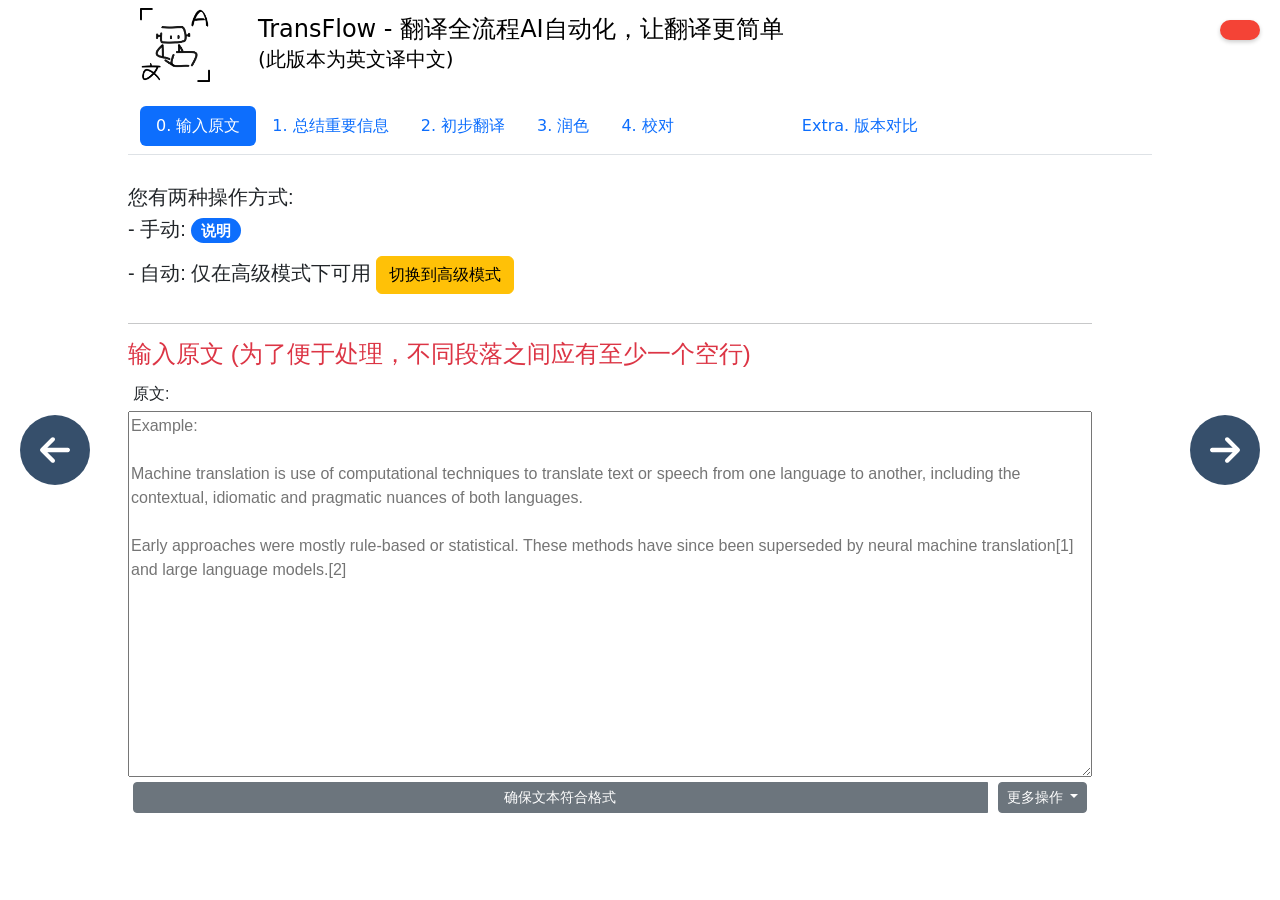
==== index.html @ f2970453 "add nav" ====
<!DOCTYPE html>
<html xmlns="http://www.w3.org/1999/xhtml" lang="en">

<head>
    <meta http-equiv="Content-Type" content="text/html; charset=utf-8" />
    <title>TransFlow - Effortless AI Translation Workflow</title>
    <link rel="icon" href="/static/icon.png">
    <meta name="viewport" content="width=device-width, initial-scale=1, minimum-scale=1, maximum-scale=1" />
    <meta name="viewport" content="width=device-width,initial-scale=1">
    <link href="https://cdn.jsdelivr.net/npm/bootstrap@5.3.3/dist/css/bootstrap.min.css" rel="stylesheet" integrity="sha384-QWTKZyjpPEjISv5WaRU9OFeRpok6YctnYmDr5pNlyT2bRjXh0JMhjY6hW+ALEwIH" crossorigin="anonymous">
    <link rel="stylesheet" href="static/custom.css">

</head>
<body>

<svg id="goto-prev" xmlns="http://www.w3.org/2000/svg" viewBox="0 0 448 512"><path fill="#FFF" d="M9.4 233.4c-12.5 12.5-12.5 32.8 0 45.3l160 160c12.5 12.5 32.8 12.5 45.3 0s12.5-32.8 0-45.3L109.2 288 416 288c17.7 0 32-14.3 32-32s-14.3-32-32-32l-306.7 0L214.6 118.6c12.5-12.5 12.5-32.8 0-45.3s-32.8-12.5-45.3 0l-160 160z"/></svg>
<svg  id="goto-next" xmlns="http://www.w3.org/2000/svg" viewBox="0 0 448 512"><path fill="#FFF" d="M438.6 278.6c12.5-12.5 12.5-32.8 0-45.3l-160-160c-12.5-12.5-32.8-12.5-45.3 0s-12.5 32.8 0 45.3L338.8 224 32 224c-17.7 0-32 14.3-32 32s14.3 32 32 32l306.7 0L233.4 393.4c-12.5 12.5-12.5 32.8 0 45.3s32.8 12.5 45.3 0l160-160z"/></svg>

<input type="file" id="load_input" textarea-id="">
<span id="notification"></span>

<div class="modal fade" id="help1_Modal" tabindex="-1" aria-labelledby="help1_ModalLabel" aria-hidden="true">
  <div class="modal-dialog">
    <div class="modal-content">
      <button type="button" class="btn-close" data-bs-dismiss="modal" aria-label="Close"></button>
      <div class="modal-body">
        <h6>This App interacts with a chatbot (e.g., ChatGPT) for Q&A. In manual mode, the App cannot directly connect to the chatbot. You will need to manually send the generated prompt to the chatbot and copy its response back into the App.</h6>
        <hr>
        <h4>Steps:</h4>
        <p>1. Enter the original text in an input field.</p>
        <p>2. Click the right arrow to start the next Stage.</p>
        <p>3. Read the instruction in red for each step and follow the instructions.</p>
        <p>4. Repeat 2&3 until the last Stage. </p>
      </div>
    </div>
  </div>
</div>

<div class="modal fade" id="help2_Modal" tabindex="-1" aria-labelledby="help2_ModalLabel" aria-hidden="true">
  <div class="modal-dialog">
    <div class="modal-content">
      <button type="button" class="btn-close" data-bs-dismiss="modal" aria-label="Close"></button>
      <div class="modal-body">
          <h4>How to copy the response:</h4>
          <hr>
          <p>- Press Ctrl(CMD)+Shift+C also works in ChatGPT. </p>
          <p>- Click on the small button at the bottom left after the response in the chat window. </p>
          <br>
          <h4>If the response was interrupted:</h4>
          <hr>
          <p>- Click on the `continue` button in ChatGPT.</p>
          <p>- Request `continue` in the chatbox.</p>
      </div>
    </div>
  </div>
</div>


<nav class="py-2 border-bottom flex-container">
    <div class="container d-flex flex-wrap justify-content-center">
      <a href="/" class="d-flex align-items-center mb-3 mb-lg-0 me-lg-auto link-body-emphasis text-decoration-none">
        <img src="/static/logo2.png" id="logo" width="70" height="74">        
        <svg class="bi me-2" width="40" height="32"></svg>
        <span class="fs-4">TransFlow - Translation AI Workflow, Let Translation Flows Effortlessly
        <h5>(English->Chinese)</h5>
      </a>
    </div>
    <br>
    <div class="container d-flex flex-wrap">
      
      <ul class="nav nav-pills">
        <li class="nav-item"><a id="slide0_pointer" class="nav-link active">0. Enter the original text</a></li>
        <li class="nav-item"><a id="slide1_pointer" class="nav-link">1. Summarize the key information</a></li>
        <li class="nav-item"><a id="slide2_pointer" class="nav-link">2. Preliminary translation</a></li>
        <li class="nav-item"><a id="slide3_pointer" class="nav-link">3. Polishing</a></li>
        <li class="nav-item"><a id="slide4_pointer" class="nav-link">4. Proofreading</a></li>
        &emsp;&emsp;&emsp;&emsp;&emsp;&emsp;
        <li class="nav-item"><a id="slide5_pointer" class="nav-link">Extra. Version comparison</a>
      </ul>
    </div>
</nav>
<!-- <br> -->

<div id="slides">
    <div class="slide active" id="slide0">
        <div class="slide-content">
            <div class="flex-container">
                <div class="grid">
                    <span>
                        <h5>You have two options for the operation: </h5>
                        <h5 data-bs-toggle="modal" data-bs-target="#help1_Modal">- Manual:&#10;&#10;<span class="badge rounded-pill text-bg-primary">Explanation</span></h5>
                        <h5>- Automatic: Available only in ADVANCED mode<button type="button" id="switch_mode" class="btn btn-warning">Switch to ADVANCED mode</button><button type="button" id="auto_stage_all" class="automation advanced_mode btn btn-success">Enter the original text and click here to automate the entire translation process</button></h5>
                        
                        <span class="advanced_mode">Prompt Length Limit:<input type="text" id="length_limit" size="8" value="32000"></span>
                    </span>
                    <hr>
                    <h4 class="text-danger">Enter the original text (for ease of processing, there should be at least one blank line between paragraphs)</h4>
                    <label for="raw_article">Raw document:</label>
                    <textarea id="raw_article" xml-label="p_?" rows="15" cols="100" placeholder="Example:&#10;&#10;Machine translation is use of computational techniques to translate text or speech from one language to another, including the contextual, idiomatic and pragmatic nuances of both languages.&#10;&#10;Early approaches were mostly rule-based or statistical. These methods have since been superseded by neural machine translation[1] and large language models.[2]"></textarea>

                    <div class="btn-group">
                      <button type="button" class="btn btn-secondary btn-sm format_article" textarea-id="raw_article">Make sure the text is formatted</button>
                      <div class="dropdown">
                          <button class="btn btn-secondary btn-sm dropdown-toggle " type="button" data-bs-toggle="dropdown" aria-expanded="false">
                            More actions
                          </button>
                          <ul class="dropdown-menu">
                            <li><button class="dropdown-item save-Button" type="button" textarea-id="raw_article" data-filename="raw.md">Save text without formatting marks</button></li>
                            <li><button class="dropdown-item load-Button" type="button" textarea-id="raw_article">Upload Text</button></li>
                            <li><button class="dropdown-item copy_to_comparison" type="button" textarea-id="raw_article" version-name="Raw">Add to comparison</button></li>
                          </ul>
                        </div>
                    </div>
                    
                </div>
            </div>
        </div>
    </div>
    <div class="slide" id="slide1">
        <h2>(Get the key information that helps the translation)
            <button type="button" id="auto_stage1" class="d-none automation advanced_mode btn btn-success btn-sm btn-sm">Automatically execute the entire Step</button>
        </h2>
        <div class="flex-container">
            <div class="grid advanced_mode">
                <h4 class="text-danger">1.1 Create a glossary
                    <button type="button" class="btn btn-danger" id="fetch_online_glossary"textarea-id="glossary">Generate a glossary from the online database</button></h4>
                <label for="">Reference Glossary:</label>
                <textarea id="glossary" rows="10" cols="50" placeholder="Example:&#10;&#10;| Term | Category | Translation |&#10;|---|---|---|&#10;| LLM | AI | 大语言模型 |"></textarea>
                
                <button id="update_online_glossary" textarea-id="glossary">
                Update the new glossary to the online database</button>
            </div>
            <div class="grid">
                <h4 class="text-danger">1.2 Please click on the red button to generate a prompt from the template and previous content
                    <button type="button" class="process_prompt_general btn btn-danger" prompt-textarea-id="editor_prompt" article-textarea-id="raw_article">Generate prompt and copy it</button></h4>
                <button type="button" id="editor_prompt_button" class="process_prompt_general automation advanced_mode btn btn-success btn-sm" prompt-textarea-id="editor_prompt" article-textarea-id="raw_article" automation='true' result-textarea-id="annotation">Auto-generate/execute the prompt and send the response to the next textarea</button>
                <label for="editor_prompt">Prompt template:</label>
                <textarea id="editor_prompt" rows="3" cols="50" style="background-color: #FFFBE6"></textarea>
            </div>

            <div class="grid">
                <h4 class="text-danger">1.3 Please start a new chatbot (e.g. ChatGPT), then paste and send the prompt</h4>
                <br>
                <h4 class="text-danger" data-bs-toggle="modal" data-bs-target="#help2_Modal">1.4 When the response of chatbot is ready, copy the response and paste it below&#10;&#10;<span class="badge rounded-pill text-bg-primary">Help</span></h4>
                <label for="annotation">Annotation: </label>
                <textarea id="annotation" xml-label="annotation" rows="10" cols="40" placeholder="Example: &#10;&#10;Task 1:&#10;...&#10;Task 2:&#10;...&#10;Task 3:&#10;...&#10;Task 4:&#10;...&#10;"></textarea>
            </div>
            <div class="grid">
                <h4 class="text-danger">1.5 Extract the annotations from the responsed text above
                    <button type="button" class="format_article btn btn-danger"  id="format_annotation" textarea-id="annotation">Extract</button></h4>
                 
                <label for="wording">Wording:</label>
                <input type="text" id="wording" size="20" value="">
                <label for="category">Category:</label>
                <input type="text" id="category" size="20" value="">
                <label for="polishing_scheme">Polishing scheme:</label>
                <textarea id="polishing_scheme" xml-label="Polishing scheme" rows="10" cols="40" placeholder=""></textarea>    
            </div>
            
        </div>
    </div>
    <div class="slide" id="slide2">
        <h2>(Preliminary translation)
            <button type="button" id="auto_stage1" class="d-none automation advanced_mode btn btn-success btn-sm btn-sm">Automatically execute the entire Step</button>
        </h2>
        <h2>
            <button type="button" id="auto_stage2" class="d-none automation advanced_mode btn btn-success btn-sm">Automatically execute the entire Step</button>
        </h2>
        <div class="flex-container">
            <div class="advanced_mode">
                <div class="grid">
                    <h4 class="text-danger">2.1 Machine translation
                        <button type="button" class="btn btn-danger" id="machine_translate">Translate by DeepL</button></h4>
                    
                    <textarea id="MT_article" xml-label="p_?" rows="10" cols="50"></textarea>

                    <div class="btn-group">
                      <button type="button" id="format_MT_article" class="btn btn-secondary btn-sm format_article" textarea-id="MT_article">Make sure the text is formatted</button>
                      <div class="dropdown">
                          <button class="btn btn-secondary btn-sm dropdown-toggle " type="button" data-bs-toggle="dropdown" aria-expanded="false">
                            More actions
                          </button>
                          <ul class="dropdown-menu">
                            <li><button class="dropdown-item save-Button" type="button" textarea-id="MT_article" data-filename="[Step1]Machine translation">Save text without formatting marks</button></li>
                            <li><button class="dropdown-item load-Button" type="button" textarea-id="MT_article">Upload Text</button></li>
                            <li><button class="dropdown-item copy_to_comparison" type="button" textarea-id="MT_article" version-name="Machine translate">Add to comparison</button></li>
                          </ul>
                        </div>
                    </div>
                    <br>
                    <br>
                </div>

                <h4 class="text-danger">Simple revision (simple polishing & proofreading)</h4>
                <div class="grid">
                    <h4 class="text-danger">2.2.1 Please click on the red button to generate a prompt from the template and previous content
                        <button type="button" class="process_prompt_general btn btn-danger" prompt-textarea-id="prerevision_prompt" article-textarea-id="MT_article">Generate prompt and copy it</button></h4>
                    <button type="button" id="prerevision_button" class="process_prompt_general automation advanced_mode btn btn-success btn-sm" prompt-textarea-id="prerevision_prompt" article-textarea-id="MT_article" automation='true' result-textarea-id="prerevision_article">Auto-generate/execute the prompt and send the response to the next textarea</button>
                    <label for="prerevision_prompt">Prompt template:</label>
                    <textarea id="prerevision_prompt" rows="3" cols="50" style="background-color: #FFFBE6"></textarea>  
                </div>
                <div class="grid">
                    <h4 class="text-danger">2.2.2 Please start a new chatbot (e.g. ChatGPT), then paste and send the prompt</h4>
                    <br>
                    <h4 class="text-danger" data-bs-toggle="modal" data-bs-target="#help2_Modal">2.2.3 When the response of chatbot is ready, copy the response and paste it below&#10;&#10;<span class="badge rounded-pill text-bg-primary">Help</span></h4>
                    <label for="prerevision_article">Simple revision:</label>
                </div>
            </div>
            <div class="basic_mode">
                <div class="grid">
                    <h4 class="text-danger">2.1 Please click on the red button to generate a prompt from the template and previous content
                        <button type="button" class="process_prompt_general btn btn-danger" prompt-textarea-id="LLM_translation_prompt" article-textarea-id="MT_article">Generate prompt and copy it</button></h4>
                    <button type="button" id="prerevision_button" class="d-none process_prompt_general automation advanced_mode btn btn-success btn-sm" prompt-textarea-id="LLM_translation_prompt" automation='true' result-textarea-id="prerevision_article">Auto-generate/execute the prompt and send the response to the next textarea</button>
                    <label for="LLM_translation_prompt">Prompt template:</label>
                    <textarea id="LLM_translation_prompt" rows="3" cols="50" style="background-color: #FFFBE6"></textarea>           
                </div>
                <div class="grid">
                    <h4 class="text-danger">2.2 Please start a new chatbot (e.g. ChatGPT), then paste and send the prompt</h4>
                    <br>
                    <h4 class="text-danger" data-bs-toggle="modal" data-bs-target="#help2_Modal">2.3 When the response of chatbot is ready, copy the response and paste it below&#10;&#10;<span class="badge rounded-pill text-bg-primary">Help</span></h4>
                    <label for="prerevision_article">Preliminary Translated:</label>
                </div>
            </div>
            <div class="grid">
                <textarea id="prerevision_article" xml-label="p_?" operations='+,+' rows="10" cols="50"></textarea>

                <div class="btn-group">
                  <button type="button" class="btn btn-secondary btn-sm format_article" textarea-id="prerevision_article">Make sure the text is formatted</button>
                  <div class="dropdown">
                      <button class="btn btn-secondary btn-sm dropdown-toggle " type="button" data-bs-toggle="dropdown" aria-expanded="false">
                        More actions
                      </button>
                      <ul class="dropdown-menu">
                        <li><button class="dropdown-item save-Button" type="button" textarea-id="prerevision_article" data-filename="[Step2]prerevision.md">Save text without formatting marks</button></li>
                        <li><button class="dropdown-item load-Button" type="button" textarea-id="prerevision_article">Upload Text</button></li>
                        <li><button class="dropdown-item copy_to_comparison" type="button" textarea-id="prerevision_article" version-name="Prerevision">Add to comparison</button></li>
                      </ul>
                    </div>
                </div>
            </div>
        </div>
    </div>
    <div class="slide" id="slide3">
        <h2>(Get different polish verisons and then integrating them)
            <button type="button" id="auto_stage3" class="d-none automation advanced_mode btn btn-success btn-sm">Automatically execute the entire Step</button>
        </h2>
        <div class="flex-container">
            <div class="grid">
                <h4 class="text-danger">3.1 Please click on the red button to generate a prompt from the template and previous content
                    <button type="button" class="process_prompt_general btn btn-danger" prompt-textarea-id="polish_prompt" article-textarea-id="prerevision_article|MT_article">Generate prompt and copy it</button></h4>
                <button type="button" id="polish_button1" class="process_prompt_general automation advanced_mode btn btn-success btn-sm" prompt-textarea-id="polish_prompt" article-textarea-id="prerevision|MT_article" automation='true' result-textarea-id="polished_article_analysis">Auto-generate/execute the prompt and send the response to the next textarea</button>
                <label for="polish_prompt">Prompt template:</label>
                <textarea id="polish_prompt" rows="3" cols="50" style="background-color: #FFFBE6"></textarea>
            </div>
            <div class="grid">
                <h4 class="text-danger">3.2 Please start a new chatbot (e.g. ChatGPT), then paste and send the prompt</h4>
                    <br>
                <h4 class="text-danger" data-bs-toggle="modal" data-bs-target="#help2_Modal">3.3 When the response of chatbot is ready, copy the response and paste it below&#10;&#10;<span class="badge rounded-pill text-bg-primary">Help</span></h4>
                <textarea id="polished_article_analysis" rows="10" cols="50"></textarea>
            </div>
            <div class="grid">
                <h4 class="text-danger">3.4 Extract the article from the responsed text above
                    <button type="button" id="polish_button2" class="selectVersion btn btn-danger" article-textarea-id="polished_article_analysis" result-textarea-id="polished_article">Extract</button></h4>         

                <label for="polished_article">Polished:</label>
                <textarea id="polished_article" xml-label="p_?" operations='+,+' rows="10" cols="50"></textarea>

                <div class="btn-group">
                  <button type="button" class="btn btn-secondary btn-sm format_article" textarea-id="polished_article">Make sure the text is formatted</button>
                  <div class="dropdown">
                      <button class="btn btn-secondary btn-sm dropdown-toggle " type="button" data-bs-toggle="dropdown" aria-expanded="false">
                        More actions
                      </button>
                      <ul class="dropdown-menu">
                        <li><button class="dropdown-item save-Button" type="button" textarea-id="polished_article" data-filename="[Step3]Polished.md">Save text without formatting marks</button></li>
                        <li><button class="dropdown-item load-Button" type="button" textarea-id="polished_article">Upload Text</button></li>
                        <li><button class="dropdown-item copy_to_comparison" type="button" textarea-id="polished_article" version-name="Polished">Add to comparison</button></li>
                      </ul>
                    </div>
                </div>
            </div>
        </div>
    </div>
    <div class="slide" id="slide4">
        <h2>(Analyze translation errors in each sentence and correct them)
            <button type="button" id="auto_stage4" class="d-none automation advanced_mode btn btn-success btn-sm">Automatically execute the entire Step</button>
        </h2>
        <div class="flex-container">
            <div class="grid">
                <h4 class="text-danger">4.1 Please click on the red button to generate a prompt from the template and previous content
                    <button type="button" class="process_prompt_general btn btn-danger" prompt-textarea-id="proof_prompt" article-textarea-id="prerevision|polished_article|MT_article">Generate prompt and copy it</button></h4>
                <button type="button" id="proof_button1" class="process_prompt_general automation advanced_mode btn btn-success btn-sm" prompt-textarea-id="proof_prompt" article-textarea-id="prerevision|polished_article|MT_article" automation='true' result-textarea-id="proofed_article_analysis">Auto-generate/execute the prompt and send the response to the next textarea</button>
                <label for="proof_prompt">Prompt template:</label>
                <textarea id="proof_prompt" rows="3" cols="50" style="background-color: #FFFBE6"></textarea>
            </div>
            <div class="grid">
                <h4 class="text-danger">4.2 Please start a new chatbot (e.g. ChatGPT), then paste and send the prompt</h4>
                    <br>
                <h4 class="text-danger" data-bs-toggle="modal" data-bs-target="#help2_Modal">4.3 When the response of chatbot is ready, copy the response and paste it below&#10;&#10;<span class="badge rounded-pill text-bg-primary">Help</span></h4>
                <textarea id="proofed_article_analysis" rows="10" cols="50"></textarea>
            </div>
            <div class="grid">
                <h4 class="text-danger">4.4 Extract the article from the responsed text above
                    <button type="button" id="proof_button2" class="construct_proofed_version btn btn-danger" article-textarea-id="proofed_article_analysis" result-textarea-id="proofed_article">Extract</button></h4>                

                <label for="proofed_article">Proofreaded:</label>
                <textarea id="proofed_article" xml-label="p_?" operations='+,-,concat' rows="10" cols="50"></textarea>

                <div class="btn-group">
                  <button type="button" class="btn btn-secondary btn-sm format_article" textarea-id="proofed_article">Make sure the text is formatted</button>
                  <div class="dropdown">
                      <button class="btn btn-secondary btn-sm dropdown-toggle " type="button" data-bs-toggle="dropdown" aria-expanded="false">
                        More actions
                      </button>
                      <ul class="dropdown-menu">
                        <li><button class="dropdown-item save-Button" type="button" textarea-id="proofed_article" data-filename="[Step4]Proofreaded.md">Save text without formatting marks</button></li>
                        <li><button class="dropdown-item load-Button" type="button" textarea-id="proofed_article">Upload Text</button></li>
                        <li><button class="dropdown-item copy_to_comparison" type="button" textarea-id="proofed_article" version-name="Proofreaded">Add to comparison</button></li>
                      </ul>
                    </div>
                </div>
            </div>
        </div>
    </div>
    <div class="slide" id="slide5">
        <div class="flex-container" id="versions">
            <div id="button_for_versions" class="grid">
                <button type="button" id="add_version" class="btn btn-warning">Add new version</button>
                <button type="button" id="copy_multiversions" class="btn btn-danger">Copy the the comparison to the clipboard</button>
            </div>
        </div>
    </div>
</div>

<script src="https://cdn.jsdelivr.net/npm/bootstrap@5.3.3/dist/js/bootstrap.bundle.min.js" integrity="sha384-YvpcrYf0tY3lHB60NNkmXc5s9fDVZLESaAA55NDzOxhy9GkcIdslK1eN7N6jIeHz" crossorigin="anonymous"></script>
<script type="text/javascript" src="static/io.js"></script>
<script type="text/javascript" src="static/text-format.js"></script>
<script type="text/javascript" src="static/shorten-prompt.js"></script>
<script type="text/javascript" src="static/slides.js"></script>
<script type="text/javascript" src="static/automation.js"></script>
<script type="text/javascript">

// 替换字典
const replacements = {
    "Translation AI Workflow, Let Translation Flows Effortlessly": "翻译全流程AI自动化，让翻译更简单",
    "(English->Chinese)": "(此版本为英文译中文)",
    "Enter the original text": "输入原文",
    "for ease of processing, there should be at least one blank line between paragraphs": "为了便于处理，不同段落之间应有至少一个空行",
    "Get the key information that helps the translation": "获取有助于翻译的重要信息",

    "Preliminary translation": "初步翻译",
    "Simple revision (simple polishing & proofreading)": "初步修改（简单的校对&润色）",
    "Get different polish verisons and then integrating them": "获得不同的润色，然后整合",
    "Analyze translation errors in each sentence and correct them": "分析每句话的翻译错误并修改",

    "This App interacts with a chatbot (e.g., ChatGPT) for Q&A. In manual mode, the App cannot directly connect to the chatbot. You will need to manually send the generated prompt to the chatbot and copy its response back into the App.": "本应用需与聊天助手（如 ChatGPT）进行问答。在手动模式下，应用无法直接连接聊天助手，你需要手动将应用生成的 Prompt 发送给聊天助手，并将其回复传回应用。",
    "Enter the original text and click here to automate the entire translation process": "输入原文后点此自动完成所有流程",
    "Enter the original text in an input field": "在输入框中输入原始文本",
    "Click the right arrow to start the next Stage": "点击右侧箭头进入下一阶段",
    "Read the instruction in red for each step and follow the instructions": "阅读每个步骤的红色文字，按照文字指示操作",
    "Go to the next step": "进入下一步骤",
    "Repeat 2&3 until the last Stage": "重复 2 & 3 直到最后一个阶段",

    "Prompt Length Limit": "Prompt长度限制",
    "You have two options for the operation": "您有两种操作方式",
    "- Manual": "- 手动",
    "- Automatic": "- 自动",

    "Prompt template": "Prompt模板",
    "Summarize the key information": "总结重要信息",
    "Please click on the red button to generate a prompt from the template and previous content": "请点击红色按钮，根据模板和之前的内容生成Prompt",
    "Please start a new chatbot (e.g. ChatGPT), then paste and send the prompt": "请重新打开一个聊天助手页面（比如ChatGPT），然后粘贴并发送刚刚的Prompt",
    "Generate prompt and copy it": "生成并复制Prompt",
    "Auto-generate/execute the prompt and send the response to the next textarea": "自动生成 / 执行prompt并把回复填入后面的文本框",

    "Extract the article from the responsed text above": "从回复的文本中提取文章",
    "Extract the annotations from the responsed text above": "从回复的文本中提取注释",
    "When the response of chatbot is ready, copy the response and paste it below": "聊天助手完成回复后，请复制回复并粘贴在下面",

    "How to copy the response": "怎样复制回复",
    "Click on the small button at the bottom left after the response in the chat window": "点击回复的左下的方形小按钮可复制输出",
    "Press Ctrl(CMD)+Shift+C also works in ChatGPT": "ChatGPT中可按Ctrl(CMD)+Shift+C",
    "If the response was interrupted": "如果回复中断",
    "Click on the `continue` button in ChatGPT": "在ChatGPT中可点“continue”按钮",
    "Request `continue` in the chatbox": "聊天窗口中输入“continue”",

    "Create a glossary": "创建词汇表",
    "Reference Glossary:": "参考词汇表:",
    "Generate a glossary from the online database": "检索在线数据库，自动生成词汇表",
    "Update the new glossary to the online database": "用当前词汇表更新在线数据库",
    "Translate by DeepL": "使用DeepL翻译",

    "Extract": "提取",
    "Available only in ADVANCED mode": "仅在高级模式下可用",
    "Switch to BASIC mode": "切换到简单模式",
    "Switch to ADVANCED mode": "切换到高级模式",

    "Save text without formatting marks": "保存文本(无格式标记)",
    "Version comparison": "版本对比",
    "Add new version": "添加新版本",
    "Copy the the comparison to the clipboard": "复制不同版本的对比到剪贴板",
    "Add to comparison": "添加到版本对比",
    "Version:": "版本名:",
    "Upload Text": "上传文本",
    "Make sure the text is formatted": "确保文本符合格式",
    "More actions": "更多操作",
    "Help": "帮助",
    "Explanation": "说明",

    "Raw document": "原文",
    "Simple revision": "初步修改稿",
    "Preliminary Translated": "初稿",
    "Machine translation": "机器翻译",
    "Polished": "润色稿",
    "Proofreaded": "校对稿",
    "Polishing": "润色",
    "Proofreading": "校对",
    
    "Required": "必要信息",
    "Annotation": "注释",
    "Category": "文章分类",
    "Wording": "写作风格",
    "Polishing scheme": "润色方案",
    "Glossary": "词汇表",
    "": "",
    "": "",
    "": "",
};

var f_labels = {'VERSION':'版本',
    'SOURCE':'原文',
    'TRANSLATION':'翻译',
    'ANALYSIS':'分析',
    'SELECTION':'选择',
    'REVISION':'修正',
    'TERMS':'建议词汇表',
    'source_language':'English',
    'source_language2':'英文',
    'source_lang':'EN',
    'target_language':'Chinese',
    'target_language2':'中文',
    'target_lang':'ZH'
}

var general_note = `## 当你输出上述结构时，请注意保证：
- 段落完整：
    - 请确保输出\`<p_1>\`->\`@{last_paragraph}@\`的所有段落；
    - 禁止擅自合并或遗漏任何段落（包括注释、引用）;
    - 禁止在输出的开头和结尾擅自增加无关的内容；
- 语义完整：
    - 禁止改变文章原意；
    - 禁止擅自将较长内容总结，或擅自将较短内容扩展；
    - 如果文中出现${f_labels["source_language2"]}（包括名称、术语、参考文献、参考文献在正文中的引用、等等），说明这些是不需要翻译的部分，请完整保留其原文；
    - 请遵照\`<glossary>\`（即翻译词汇表）和\`<do_not_translate>\`（即不可译内容）的翻译参考；
- 格式完整：
    - 禁止删除原文中的标题、列表、链接、粗体、斜体、表格等所有Markdown格式标记，不要进行任何破坏格式的操作；
    - 如果文中出现引用、注释或脚注，请完整保留它们的原文内容和标签格式；
    - 文中有些内容出现在括号之间，它们也很重要，禁止擅自删除括号之间的内容。

这一任务对我非常关键，完整完成任务后你将得到10000美元的酬劳。请深呼吸，然后充分展现你的写作技能，认真完成任务并输出。`


var step1_task234 = `<*Task2*>

<*参考材料*>

**词汇表参考**：
---
@{glossary}@

</*参考材料*>

<*角色*>
你是一个专业翻译员：
- 母语为${f_labels["target_language2"]}，语言表达能力极高，有近50年的${f_labels["target_language2"]}写作经验；
</*角色*>

<任务描述>
## 目标

在你看到的这篇${f_labels["source_language2"]}文章中有一些需要特别注意的词汇（诸如术语/命名/习惯表达）不能被直接翻译，而是有在这个领域中特定的翻译方式。我已经提供了一个初步的**词汇表参考**表格，你需要阅读文章并补全这个词汇表。


注意：
- 如果**词汇表参考**中提供了一个${f_labels["source_language2"]}单词在不同领域内多种翻译，在新的词汇表中只保留和文章最匹配的那个领域所在的行，删除其它的行；
- 如果**词汇表参考**中没有提供这个${f_labels["source_language2"]}单词的对应翻译，就在新的词汇表中根据给定领域和文章的内容给出合适的翻译；
- 不要在新的词汇表中擅自改变**词汇表参考**中已经提供的翻译，即使提供的翻译也是${f_labels["source_language2"]}；
- 对于你补充的词汇翻译方式，应从\`<category>\`里给出的文章领域中挑选一个较细的领域，标记在\`Category\`栏中；
- 有些${f_labels["source_language2"]}词汇在该文章的语境是不需要翻译的，请你准确找出这些词汇并在\`Translation\`栏中直接复制这些${f_labels["source_language2"]}词汇；
- 除此之外，还有些${f_labels["source_language2"]}词汇在该文章的语境中需要翻译，但在翻译后的文本中应当用括号加上其${f_labels["source_language2"]}原文。请你准确找出这些词汇并加入词汇表。
</任务描述>

<*输出格式*>
## 你的输出应当符合下面的格式：
把新的词汇表输出为名为\`${f_labels["TERMS"]}\`、格式为\`|Term|Category|Translation|\`的表格。
</*输出格式*>

</*Task2*>


<*Task3*>

<任务描述>
## 目标
请将你上面输出的\`<information>\`翻译到同一个XML标签中。要求：
- 在翻译过程中，请保留所有XML格式的标记。
- \`<information>\`标签改名为\`<annotation>\`
- \`<wording>\`标签的内容按下面的参考翻译：正式语境/非正式语境; 语气中立/语气积极/语气消极; 描述具体明确/描述抽象; 内容专业/内容通俗; 表达方式直接/表达方式委婉。
- 增加一个\`<glossary>\`标签。请把上面你生成的\`${f_labels["TERMS"]}\`表格，在\`<glossary>\`里输出，格式为\`词汇1的${f_labels["source_language2"]}:词汇1的翻译; 词汇2的${f_labels["source_language2"]}:词汇2的翻译;...\`（用\`;\`区分项目，\`:\`分隔${f_labels["source_language2"]}和翻译）。
- 增加一个\`<do_not_translate>\`标签。请你分析文章并总结出其中不需要翻译的部分（例如直接引用的${f_labels["source_language2"]}内容或者论文的参考文献）。
- 请将\`<abstract>\`标签置于\`<annotation>\`标签内的末尾位置，注意\`<abstract>\`中的术语按照\`<glossary>\`翻译。
</任务描述>

<*输出格式*>
## 你的输出应当符合下面的格式：
\`\`\`
<annotation>
    <wording>...</wording>
    ...
</annotation>
...
\`\`\`
</*输出格式*>

</*Task3*>

<*Task4*>
<任务描述>
你将来会看到这篇文章的${f_labels["target_language2"]}翻译稿，但是因为翻译质量不高，你将被要求润色这个${f_labels["target_language2"]}翻译稿。
请你根据已经得到的该文章的文体（见\`<wording>\`）和领域（见\`<category>\`），预先制定出对${f_labels["target_language2"]}翻译稿的润色方案，其步骤如下：
1. 确定文章的核心目标与受众；
2. 明确合适的润色风格；
3. 详细设计能润色出这种风格的策略和方法。
</任务描述>

<*输出格式*>
## 你的输出应当符合下面的格式：
\`\`\`
<polishing_scheme>
    [目标与受众]: xxxxx
    [润色风格]: xxxxx
    [润色策略]: xxxxx
</polishing_scheme>
...
\`\`\`
</*输出格式*>

</*Task4*>`
document.getElementById('editor_prompt').value = `<*Task1*>

<*Material*>

The following is an article. The body of the article is located between the above XML tags \`<article>\` and \`</article>\`, and each paragraph is denoted by the XML tag \`<p_[i]>\`, where ‘i’ stands for the paragraph id.

---
@{texts: [raw_article],
languages: ['${f_labels["source_language"]}'],
names: [''],
sentence_segment: false,}@

</*Material*>

<*Role*>
## You are a professional editor who:
- Familiar with Markdown and XML formats.
<*Role*>

<*Description*>
## Goal:
Examine the article and produce the following information in XML format with the main tag \`<information>\`:

1. *Wording*: Assign the wording categories of the article according to the following framework: Context(Formal/Informal);Tone(Neutral/Positive/Negative);Specificity(Concrete/Abstract);Technical(Technical/Non-technical);Expression(Direct/Indirect). Separate each tag with the symbol ";" inside the XML tag \`<wording>\`.
2. *Category*: Assign a hierarchical category to which the article pertains. The basic level should belong to one of Science and Technology, Social Sciences, Literature and Arts, News and Media, and Lifestyle. Denote each successive level of the hierarchical category with the symbol ">" inside the XML tag \`<category>\`.
3. *Content Tags*: Pinpoint and list up to five relevant content tags that best represent the article's themes. Separate each tag with the symbol ";" inside the XML tag \`<tags>\`.
4. *Abstract*: Draft a super succinct summary (XML tag: \`<abstract>\`).

You should complete Task and generate your response. 
</*Description*>

<*Response format*>
## Your response should be in the XML structure as follows:
\`\`\`
<information>
    ...
</information>
...
\`\`\`
</*Response format*>

<*Task1*>

${step1_task234}

<*pipline_of_tasks*>
1. Output "Task1:";
2. Then execute <*Task1*> in ${f_labels["source_language"]};
3. Output"Task2:\n##\`${f_labels["TERMS"]}\`\n";
4. Then execute <*Task2*> in ${f_labels["target_language"]};
5. Output"Task3:";
6. Then execute <*Task3*> in ${f_labels["target_language"]};
7. Output"Task4:";
8. Then execute <*Task4*> in ${f_labels["target_language"]};

Please take a deep breath and then execute <*Task1*>, <*Task2*>, <*Task3*>, and <*Task4*> in order. Don't add extraneous content at the beginning and end of the output. Do not stop after completing <*Task1*>. I’m going to tip you $1000 for a perfect response!

</*pipline_of_tasks*>

*Your response:*
---
Task1:
...
(Please follow the <*pipline_of_tasks*> and continue)
completion_mark:</annotation>
new_chat:true
close_chat:true
consolidate_mark:false
`;


document.getElementById('prerevision_prompt').value = `<*参考材料*>

下面你将看到的内容是一篇结构化的文章。该结构有3个主要层次： 
  a. 用\`<article>\`XML标签包括整篇文章的内容；
  b. 用\`<p_[i]>\`XML标签表示文章中每个段落，其中'i'代表段落编号；
  c. 用\`[${f_labels["SOURCE"]}]:\`和\`[${f_labels["TRANSLATION"]}]:\`分别指示句子的${f_labels["source_language2"]}原句和${f_labels["target_language2"]}机翻版本。

---
@{texts: [raw_article, MT_article],
languages: ['${f_labels["source_language"]}', '${f_labels["target_language"]}'],
names: ['${f_labels["SOURCE"]}', '${f_labels["TRANSLATION"]}'],
sentence_segment: false,}@
------
------

下面你将看到的内容是对该文章的注释，包含两个主要层次： 
  a. 用\`<annotation>\`囊括所有的内容；
  b. 分别用\`<wording>\`、\`<category>\`、\`<tags>\`、\`<abstract>\`、\`<glossary>\`、\`<do_not_translate>\`标注特定的内容。
---
@{annotation}@

</*参考材料*>

<*角色*>
你是一个资深翻译员：
- 母语为${f_labels["target_language2"]}${f_labels["source_language2"]}双语，有近50年的翻译经验，擅长发现翻译中各种错误，哪怕是十分细微的错误；
- ${f_labels["target_language2"]}语言表达能力极高，擅长使用非常地道的文字去修改和润色翻译腔很重的文章；
- 习惯的写作风格是 @{wording}@；
- 擅长清晰地表达思想，为了把句子表达清楚，喜欢用对于${f_labels["target_language2"]}来说规范的语法、严密的逻辑和精准无歧义的用词；
- 擅长@{category}@领域的${f_labels["target_language2"]}和${f_labels["source_language2"]}写作；
- 熟悉Markdown和XML格式。
</*角色*>

<*任务介绍*>
## 目标
上文的${f_labels["target_language2"]}翻译是机器翻译，所以存在许多错误。
- *任务目标1*： 有的错误源于${f_labels["target_language2"]}翻译相比${f_labels["source_language2"]}原文的任何遗漏、冗余、或语义扭曲等错误，所以你的第一个目标是确保译文的高度准确性和质量。你要对比两者的差异，识别出${f_labels["target_language2"]}翻译中的错误，并改进翻译稿。你可以从以下几个方面入手：
    - **准确清晰**：确保译文准确传达原文的信息，没有遗漏原文的信息或增加不必要的信息。密切关注曲解、模棱两可的措辞或前后矛盾之处。
    - **语法和句法结构**：检查${f_labels["target_language2"]}译文是否符合语法规范，句子结构是否通顺。
    - **术语正确**：确认专业术语（如果有的话）或其它用词是否合适，
    - **逻辑连贯**：确保翻译后的逻辑正确且清晰，前后连贯。
    - **风格一致**：保持译文@{wording}@的风格，确保语言表达直接且符合@{category}@领域的表达习惯。
    如果你发现了某个错误但认为这是作者为了某种特殊表达故意设计的，就忽略这个错误。

- *任务目标2*：有的错误源于${f_labels["target_language2"]}和${f_labels["source_language2"]}在用法上的差异，所以你的第二个目标是润色${f_labels["target_language2"]}翻译。润色后的翻译稿应当更加符合${f_labels["target_language2"]}语言习惯、更加符合原文要表达的意思、也要保留原文的Markdown格式。
你的润色方案如下：
@{polishing_scheme}@

总的来说，你的任务是从\`<p_1>\`开始，根据每对原文和翻译的语义一致性，识别出该翻译相比原文的任何遗漏、冗余、语义扭曲、或其它的错误，修正发现的问题（*任务目标1*），并使其符合${f_labels["target_language2"]}语言习惯以及符合原文的意思（*任务目标2*）；

</*任务介绍*>

<*输出格式*>
## 你的输出应当符合下面的格式：
    a. 从\`<p_1>\`开始，对于输入的\`<article>\`中的每个段落（\`<p_[i]>\`），输出带编号的段落开始标记\`<p_[i]>\`。
    b. 在段落开始标记后，直接输出该段落符合任务要求的修正文本。

${general_note}

## 输出的例子如下：
\`\`\`
<p_1>
    ## Lorem ipsum
</p_1>
<p_2>
    Lorem ipsum **dolor** sit amet, consectetur adipiscing elit. Ut enim ad minim veniam, quis nostrud exercitation ullamco.
</p_2>
...
\`\`\`
</*输出格式*>

*以下是输出内容*
---
\`<p_1>\`
(请继续...)

completion_mark:@{last_paragraph}@
new_chat:true
close_chat:true
consolidate_mark:false
`;

document.getElementById('LLM_translation_prompt').value = `<*参考材料*>

下面你将看到的内容是一篇结构化的文章。该结构有3个主要层次： 
  a. 用\`<article>\`XML标签包括整篇文章的内容；
  b. 用\`<p_[i]>\`XML标签表示文章中每个段落，其中'i'代表段落编号；

---
@{texts: [raw_article, MT_article],
languages: ['${f_labels["source_language"]}'],
names: ['${f_labels["SOURCE"]}'],
sentence_segment: false,}@
------
------

下面你将看到的内容是对该文章的注释，包含两个主要层次： 
  a. 用\`<annotation>\`囊括所有的内容；
  b. 分别用\`<wording>\`、\`<category>\`、\`<tags>\`、\`<abstract>\`、\`<glossary>\`、\`<do_not_translate>\`标注特定的内容。
---
@{annotation}@

</*参考材料*>

<*角色*>
你是一个资深翻译员：
- 母语为${f_labels["target_language2"]}${f_labels["source_language2"]}双语，有近50年的翻译经验，擅长发现翻译中各种错误，哪怕是十分细微的错误；
- ${f_labels["target_language2"]}语言表达能力极高，擅长使用非常地道的文字翻译文章；
- 习惯的写作风格是 @{wording}@；
- 擅长清晰地表达思想，为了把句子表达清楚，喜欢用对于${f_labels["target_language2"]}来说规范的语法、严密的逻辑和精准无歧义的用词；
- 擅长@{category}@领域的${f_labels["target_language2"]}和${f_labels["source_language2"]}写作；
- 熟悉Markdown和XML格式。
</*角色*>

<*任务介绍*>
## 目标
你需要把提供的${f_labels["source_language2"]}文档从\`<p_1>\`开始翻译为${f_labels["target_language2"]}。

- 你要确保译文的高度准确性和质量，要避免${f_labels["target_language2"]}译文相比${f_labels["source_language2"]}原文的任何遗漏、冗余、或语义扭曲等错误。你可以从以下几个方面入手：
    - **准确清晰**：确保译文准确传达原文的信息，没有遗漏原文的信息或增加不必要的信息。密切关注曲解、模棱两可的措辞或前后矛盾之处。
    - **语法和句法结构**：检查${f_labels["target_language2"]}译文是否符合语法规范，句子结构是否通顺。
    - **术语正确**：确认专业术语（如果有的话）或其它用词是否合适，
    - **逻辑连贯**：确保翻译后的逻辑正确且清晰，前后连贯。
    - **风格一致**：保持译文@{wording}@的风格，确保语言表达直接且符合@{category}@领域的表达习惯。
    如果你发现了某个错误但认为这是作者为了某种特殊表达故意设计的，就忽略这个错误。

- 你要确保译文的语言符合${f_labels["target_language2"]}语言习惯，避免${f_labels["target_language2"]}和${f_labels["source_language2"]}在用法上的差异。你应当参考下面的语言润色方案：
@{polishing_scheme}@

总的来说，你的任务是在翻译过程中该翻译相比原文的任何遗漏、冗余、语义扭曲、或其它的错误，并使翻译符合${f_labels["target_language2"]}语言习惯；

</*任务介绍*>

<*输出格式*>
## 你的输出应当符合下面的格式：
    a. 从\`<p_1>\`开始，对于输入的\`<article>\`中的每个段落（\`<p_[i]>\`），输出带编号的段落开始标记\`<p_[i]>\`。
    b. 在段落开始标记后，直接输出该段落符合任务要求的${f_labels["target_language2"]}译文。

${general_note}

## 输出的例子如下：
\`\`\`
<p_1>
    ## Lorem ipsum
</p_1>
<p_2>
    Lorem ipsum **dolor** sit amet, consectetur adipiscing elit. Ut enim ad minim veniam, quis nostrud exercitation ullamco.
</p_2>
...
\`\`\`
</*输出格式*>

*以下是输出内容*
---
\`<p_1>\`
(请继续...)

completion_mark:@{last_paragraph}@
new_chat:true
close_chat:true
consolidate_mark:false
`;

document.getElementById('polish_prompt').value = `<*参考材料*>

下面你将看到的内容是一篇结构化的文章。该结构有3个主要层次： 
  a. 用\`<article>\`包括整篇文章的内容；
  b. 用\`<p_[i]>\`囊括各个段落，其中'i'代表段落编号；
  c. 用\`<s_[i]>\`和\`</s_[i]>\`囊括当前段落内的各个句子，其中'i'代表句子编号；

---
@{texts: [prerevision_article],
languages: ['${f_labels["target_language"]}'],
names: [''],
sentence_segment: true,}@

------
------
------

下面你将看到的内容是对该文章的注释，包含两个主要层次： 
  a. 用\`<annotation>\`囊括所有的内容；
  b. 分别用\`<wording>\`、\`<category>\`、\`<tags>\`、\`<abstract>\`、\`<glossary>\`、\`<do_not_translate>\`标注特定的内容。
---

</*参考材料*>

<*角色*>
你是一名作家：
- 母语为${f_labels["target_language2"]}，语言表达能力极高，有近50年的现代${f_labels["target_language2"]}写作经验；
- 擅长使用非常地道的句子和用词去修改和润色翻译腔很重的文章；
- 习惯的写作风格是 @{wording}@；
- 擅长@{category}@领域的${f_labels["target_language2"]}和${f_labels["source_language2"]}写作；
- 熟悉Markdown和XML格式。
</*角色*>

<*任务介绍*>
## 目标
你的主要目标是对提供的这篇Markdown格式的${f_labels["target_language2"]}译稿从\`<p_1>\`开始进行润色。
现有一个初步的润色方案如下：
@{polishing_scheme}@

第1步，请你阅读提供的译稿，根据其语言问题对原有润色方案做出改进，提供一个新的润色方案。
第2步，请你遵照新的润色方案的要求，在保留文章原意和Markdown格式的前提下把译稿原文润色出2个不同的版本。
第3步，你要在译稿原文和这2个重写版本中挑选出最合适的版本。
</*任务介绍*>

<*输出格式*>
## 你的输出应当符合下面的格式：
1. 输出\`<new_polishing_scheme>\`
    1.1 在\`[当前译稿分析]\`中输出分析；
    1.2. 确定新的润色方案。
2. 从\`<p_1>\`开始，对于输入的\`<article>\`中的每个段落（\`<p_[i]>\`），输出带编号的段落开始标记\`<p_[i]>\`。
3. 对于该段落的每个句子，依次执行下面操作：
    3.1. 复制句子开始标记\`<s_[j]>\`;
    3.2. 输出标记\`[${f_labels["VERSION"]}1]:\`，复制原始版本的句子；
    3.3. 输出标记\`[${f_labels["VERSION"]}2]:\`，把原始版本的内容重写为版本1；
    3.4. 输出标记\`[${f_labels["VERSION"]}3]:\`，把原始版本的内容重写为版本2；
    3.5. 输出\`${f_labels["ANALYSIS"]}：\`，然后对比不同版本，最后挑选出哪个版本没有丢失信息且文字地道；
    3.6. 输出\`${f_labels["SELECTION"]}：\`，并在其后根据上一步（3.2）的分析结果输出最佳版本的序号（大于等于1）；
    3.7. 如果段落没有结束，跳到下一个句子。
4. 复制段落结束标记\`</段落_[i]>\`。

${general_note}

## 输出的例子如下：
\`\`\`
<new_polishing_scheme>
    [当前译稿分析]: xxxxx
    [目标与受众]: xxxxx
    [润色风格]: xxxxx
    [润色策略]: xxxxx
</new_polishing_scheme>
<p_1>
    <s_1>
        [${f_labels["VERSION"]}1]: ## Lorem
        [${f_labels["VERSION"]}2]: ## Lorem
        [${f_labels["VERSION"]}3]: ## Lorem ipsum
        [${f_labels["ANALYSIS"]}]: 版本1...
        [${f_labels["SELECTION"]}]: 1
    </s_1>
    <s_2>
        [${f_labels["VERSION"]}1]: Lorem ipsum **dolor** sit amet, consectetur elit
        [${f_labels["VERSION"]}2]: Lorem ipsum **dolor**, consectetur elit
        [${f_labels["VERSION"]}3]: Lorem ipsum **dolor** sit amet, consectetur adipiscing elit
        [${f_labels["ANALYSIS"]}]: 版本3...
        [${f_labels["SELECTION"]}]: 3
    </s_2>
    ...
</p_1>
<p_2>
...
\`\`\`
</*输出格式*>

*以下是输出内容*
---
<new_polishing_scheme>
(请继续...)

completion_mark:@{last_paragraph}@
new_chat:true
close_chat:true
consolidate_mark:false
`;

document.getElementById('proof_prompt').value = `<*参考材料*>

下面你将看到的内容是一篇结构化的文章。该结构有4个主要层次： 
  a. 用\`<article>\`XML标签包括整篇文章的内容；
  b. 用\`<p_[i]>\`XML标签表示文章中每个段落，其中'i'代表段落编号；
  c. 用\`[s_[j]]:\`表示段落中的每个句子；
  d. 用\`[${f_labels["SOURCE"]}]:\`和\`[${f_labels["TRANSLATION"]}]:\`分别指示句子的${f_labels["source_language2"]}原句和${f_labels["target_language2"]}机翻版本。

---
@{texts: [raw_article, polished_article],
languages: ['${f_labels["source_language"]}', '${f_labels["target_language"]}'],
names: ['${f_labels["SOURCE"]}', '${f_labels["TRANSLATION"]}'],
sentence_segment: true,}@

------
------
------

下面你将看到的内容是对该文章的注释，包含两个主要层次： 
  a. 用\`<annotation>\`囊括所有的内容；
  b. 分别用\`<wording>\`、\`<category>\`、\`<tags>\`、\`<abstract>\`、\`<glossary>\`、\`<do_not_translate>\`标注特定的内容。
---
@{annotation}@

</*参考材料*>

<*角色*>
你是一名校对员：
- 母语为${f_labels["target_language2"]}${f_labels["source_language2"]}双语，有近50年的翻译校对经验；
- 擅长发现翻译中各种错误，哪怕是十分细微的错误；
- 擅长模仿翻译稿的整体语言风格修正其中的错误；
- 习惯的写作风格是 @{wording}@；
- 擅长@{category}@领域的${f_labels["target_language2"]}和${f_labels["source_language2"]}写作；
- 熟悉Markdown和XML格式。
</*角色*>

<*任务介绍*>
## 目标
你的主要目标是确保译文的高度准确性和质量。在本任务中，你将得到一篇${f_labels["source_language2"]}原文和一篇有许多错误的${f_labels["target_language2"]}翻译稿。你要从\`<p_1>\`开始对比两者的差异，识别出${f_labels["target_language2"]}翻译中的错误，并改进翻译稿。
</*任务介绍*>

<*输出格式*>
## 你的输出应当符合下面的格式：
1. 从\`<p_1>\`开始，对于输入的\`<article>\`中的每个段落（\`<p_[i]>\`），输出带编号的段落开始标记\`<p_[i]>\`。
2. 对于该段落的每个句子\`[s_[j]]\`，依次执行下面操作：
    a. 进行\`[${f_labels["ANALYSIS"]}]\`步骤：你需要仔细比较${f_labels["source_language2"]}原文与${f_labels["target_language2"]}译文，找出可能存在的错误。你可以从以下几个方面入手：
    - **准确清晰**：确保译文准确传达原文的信息，没有遗漏原文的信息或增加不必要的信息。密切关注曲解、模棱两可的措辞或前后矛盾之处。
    - **语法和句法结构**：检查${f_labels["target_language2"]}译文是否符合语法规范，句子结构是否通顺。
    - **术语正确**：确认专业术语（如果有的话）或其它用词是否合适，
    - **逻辑连贯**：确保翻译后的逻辑正确且清晰，前后连贯。
    - **风格一致**：保持译文@{wording}@的风格，确保语言表达直接且符合@{category}@领域的表达习惯。
    如果你发现了某个错误但认为这是作者为了某种特殊表达故意设计的，就忽略这个错误。
    你不必强行找出翻译的不足，若翻译准确无误，你可以输出“译文准确，无需修改。”。
    b. 进行\`[${f_labels["REVISION"]}]\`步骤：基于上面的分析结果，判断是否需要修改。若翻译基本准确，保持\`[${f_labels["REVISION"]}]\`标签内容为原本的${f_labels["target_language2"]}译文；若发现明显问题，则对应地修改译文，输出修正后的${f_labels["target_language2"]}翻译，同时确保翻译流畅、易懂。

${general_note}

## 输出的例子如下：
\`\`\`
<p_1>
    [s_1]: 
        [${f_labels["ANALYSIS"]}]: xxxxxx
        [${f_labels["REVISION"]}]: xxxxxx

    [s_2]: 
        [${f_labels["ANALYSIS"]}]: 译文准确，无需修改。
        [${f_labels["REVISION"]}]: xxxxxx
    ...
</p_1>

<p_2>
...
\`\`\`
</*输出格式*>

*以下是输出内容*
---
\`<p_1>\`
(请继续...)

completion_mark:@{last_paragraph}@
new_chat:true
close_chat:true
consolidate_mark:false
`;  

    function zip(arrays) {
        return arrays[0].map(function(_,i){
            return arrays.map(function(array){return array[i]})
        });
    }

    function replace(prompt_template, to_be_replaced) {
        let new_prompt = prompt_template;

        to_be_replaced.forEach((item, idx) => {
            [placehold, content, ele] = item;

            if (new_prompt.includes(placehold)) {
                if (content.trim() == "") {
                    alert(`失败！"${ele}"的文本框缺少内容！`);
                    throw new Error(`失败！"${ele}"的文本框缺少内容！`);
                }
                new_prompt = new_prompt.replaceAll(placehold, content);
            }
        });

        return new_prompt
    }

    document.getElementById('machine_translate').addEventListener('click', async function(event) {
            // 创建并挂载一个临时的 Promise 用于阻塞
            event.promise = new Promise(async (resolve) => {
                document.getElementById('format_annotation').click();
                await sleep(500);

                let annotation = document.getElementById('annotation').value;
                let raw_article = document.getElementById('raw_article').value;
                raw_article = raw_article.replace(new RegExp(`\n*</?.*?_\\d+>`, 'g'), '\n');
                raw_article = raw_article.replace(new RegExp(`</?article>`, 'ug'), '');
                // 去除头尾的空行
                raw_article = raw_article.trim();
                // 使用正则表达式将上一行尾的空白字符和下一行的换行符替换为一个换行符
                raw_article = raw_article.replace(/[ \t]*\n/g, "\n");
                // 使用正则表达式将超过两个连续的换行符替换为两个连续换行符
                raw_article = raw_article.replace(/\n{2,}/g, "\n\n");

                let data = await post('/translate', 
                            {
                              text: raw_article,
                              target_lang: f_labels["target_lang"],
                              source_lang: f_labels["source_lang"],
                              annotation: annotation,
                            });

                console.log(data);
                document.getElementById('MT_article').value = data;

                resolve();  // 成功完成时，调用 resolve 以结束 Promise
            });

        });

    document.querySelectorAll('.process_prompt_general').forEach(button => {
        button.addEventListener('click', async function(event) {
            // 创建并挂载一个临时的 Promise 用于阻塞
            event.promise = new Promise(async (resolve) => {
                // 使用按钮上的 textarea-id 属性获取对应的 textarea ID
                var promptTextareaId = this.getAttribute('prompt-textarea-id');
                var articleTextareaId = this.getAttribute('article-textarea-id');

                let glossary = document.getElementById('glossary').value;
                if (glossary.trim() == "") {
                    glossary = "none";
                }
                let wording = document.getElementById('wording').value;
                let category = document.getElementById('category').value;
                let polishing_scheme = document.getElementById('polishing_scheme').value;

                let prompt_template = document.getElementById(promptTextareaId).value;
                if (prompt_template.match(/@\{texts: \[(.*?)\]/g)) {
                    if (prompt_template.includes('polished_article') && document.getElementById('polished_article').value == '') { // ugly temporal solution 
                            prompt_template = prompt_template.replace('polished_article','prerevision_article');
                        }
                    var id_group = /@\{texts: \[(.*?)\]/g.exec(prompt_template)[1].split(',');
                    id_group.push('annotation');
                    for (id of id_group) {
                        id = id.trim();

                        await format(document.getElementById(id));
                        eval(`var ${id} = document.getElementById('${id}').value`);
                    }
                }
                
                let article_format = prompt_template.match(/@\{texts: ([\s\S]*?)\}@/g);
                let last_paragraph = '';
                let formatted_article = '';
                if (article_format) {
                    article_format = article_format[0].slice(2,-2);
                    formatted_article = await post('/combine_articles', eval('({'+article_format+'})'));

                    matches = formatted_article.match(/<\/p_.*?>/g);
                    last_paragraph = matches[matches.length - 1];
                }

                to_be_replaced =[['@{wording}@', wording, f_labels["Wording"]],
                                ['@{category}@', category, f_labels["Category"]],
                                ['@{glossary}@', glossary, f_labels["Glossary"]], 
                                ['@{annotation}@', annotation, f_labels["Annotation"]], 
                                ['@{polishing_scheme}@', polishing_scheme, f_labels["Polishing scheme"]], 
                                ['@{' + article_format + '}@', formatted_article, 'formatted document'], 
                                ['@{last_paragraph}@', last_paragraph, 'last paragraph id']]

                let prompt = replace(prompt_template, to_be_replaced);
                let [new_prompt, completion_mark, new_chat, close, consolidate_mark] = prompt.split(/completion_mark:|new_chat:|close_chat:|consolidate_mark:/).map(s => s.trim());

                // copy or send
                if (this.getAttribute('automation')) {
                    var limit = document.getElementById('length_limit').value; //尽管GPT4的context length是128k，但大海捞针效果不好。建议使用32k
                    if (new_prompt.length < limit) {
                        var answer = await send2LLM(new_prompt, completion_mark, new_chat, close);
                        console.log(answer);
                    }
                    else {
                        var answer = '';
                        var new_prompt_short = '';
                        var start = 0;
                        while (1) {
                            [new_prompt_short, new_start, new_completion_mark] = shorten_prompt(new_prompt, start, limit)
                            answer += await send2LLM(new_prompt_short, new_completion_mark, new_chat, close);
                            if (answer == 'null') {
                                throw (new Error());
                            }   

                            if (new_start == -1) {
                                break
                            }
                            else {
                                start = new_start;
                            }
                        }

                        if (consolidate_mark == 'true') {
                            tag = completion_mark.replace('/','');
                            answer = await send2LLM(`Please consolidate all your responses into a single \`${tag}\` XML tag`, completion_mark, false, close);
                            consolidate_mark = 'false';
                        }

                    }
                    
                    var resultTextareaId = this.getAttribute('result-textarea-id');
                    if (resultTextareaId) {
                        document.getElementById(resultTextareaId).value = answer;
                        document.getElementById(resultTextareaId).dispatchEvent(new Event('change'));
                    }
                }
                else {
                    copy(new_prompt);
                } 

                // document.getElementById('ele_only_for_automation').dispatchEvent(new Event('change')); // 发送一个事件说明执行完毕，方便自动化步骤了解进度

                resolve();  // 成功完成时，调用 resolve 以结束 Promise
            });

        });
    });

    document.querySelectorAll('.selectVersion').forEach(button => {
        button.addEventListener('click', async function() {
            var instruction = document.getElementById(this.getAttribute('article-textarea-id')).value;

            var xml_string = '';
            for (matched_p of instruction.matchAll(/<(p_\d+)>([^]*?)<\/\1>/g)) {
                p_i = matched_p[1];
                p_content = matched_p[2];
                xml_string += `<${p_i}>\n`;
                for (matched_s of p_content.matchAll(/(?<=<(s_\d+)>)([^]*?)(?=<\/\1>)/g)) {
                    s_i = matched_s[1];
                    s_content = matched_s[2];

                    versions = {}
                    // /(\s*)\[版本(\d+)\]:\s*([^]*?)(?=\n\1\[版本(\d+)\]|\n\1\[分析\])/g
                    for (matched_v of s_content.matchAll(new RegExp(`(\\s*)\\[${f_labels["VERSION"]}(\\d+)\\]:\\s*([^]*?)(?=\\n\\1\\[${f_labels["VERSION"]}(\\d+)\\]|\\n\\1\\[${f_labels["ANALYSIS"]}\\])`,'g'))) {
                        indent = matched_v[1];
                        v_i = matched_v[2];
                        v_content = matched_v[3];
                        versions[v_i] = v_content;
                    }
                    // match 方法在没有全局标志 g 的情况下会返回细节信息，包括捕获组；但如果有 g 标志，它只返回所有匹配的数组。
                    // 匹配 \[选择\]:\s*(\d+)
                    selected_version = s_content.match(new RegExp(`\\[${f_labels["SELECTION"]}\\]:\\s*(\\d+)`))[1]; 

                    xml_string += versions[selected_version];
                }
                xml_string += `\n</${p_i}>\n`;
            }
            document.getElementById(this.getAttribute('result-textarea-id')).value = xml_string;
            document.getElementById(this.getAttribute('result-textarea-id')).dispatchEvent(new Event('change'));

        });
    });

    document.querySelectorAll('.construct_proofed_version').forEach(button => {
        button.addEventListener('click', async function() {
            var instruction = document.getElementById(this.getAttribute('article-textarea-id')).value;

            // 找到之前的版本，作为修改基础
            if (document.getElementById('polished_article').value == '') {
                var last_version = document.getElementById('polished_article').value;
            }
            else {
                var last_version = document.getElementById('prerevision_article').value;
            }

            var xml_string = '';
            for (matched_p of instruction.matchAll(/<(p_\d+)>([^]*?)<\/\1>/g)) {
                p_i = matched_p[1];
                p_content = matched_p[2];
                xml_string += `<${p_i}>\n`;
                for (matched_s of p_content.matchAll(/(?<=\[(s_\d+)\]:)([^]*?)(?=\n+\s*\[s_\d+\]:|$)/g)) {
                    s_i = matched_s[1];
                    s_content = matched_s[2];

                    // /\[修正\]:\s*([^]*?)$/
                    var revision = s_content.match(new RegExp(`\\[${f_labels["REVISION"]}\\]:\\s*([^]*?)$`))[1]; // match 方法在没有全局标志 g 的情况下会返回细节信息，包括捕获组；但如果有 g 标志，它只返回所有匹配的数组。

                    xml_string += revision;
                }
                xml_string += `</${p_i}>\n`;
            }
            document.getElementById(this.getAttribute('result-textarea-id')).value = xml_string;
            document.getElementById(this.getAttribute('result-textarea-id')).dispatchEvent(new Event('change'));

        })
    })


    document.getElementById('fetch_online_glossary').addEventListener('click', async function(event) {
            // 创建并挂载一个临时的 Promise 用于阻塞
            event.promise = new Promise(async (resolve) => {
                let glossary = await post('/access_glossary', {
                    article: document.getElementById('raw_article').value,
                    group: f_labels['source_lang'] + '-' + f_labels['target_lang'],
                });

                document.getElementById('glossary').value = glossary;
                document.getElementById('glossary').dispatchEvent(new Event('change'));

                resolve();  // 成功完成时，调用 resolve 以结束 Promise
            });

        });

    document.getElementById('update_online_glossary').addEventListener('click', async function(event) {
            var rows = document.getElementById('glossary').value.split('---|\n')[1].trim().split('\n');
            rows = rows.map(row => row.split('|').map(word => word.trim()).filter(word => word !== ''));
            // copy(rows);

            await post('/add_to_online_glossary', {
                glossary: rows,
                group: f_labels['source_lang'] + '-' + f_labels['target_lang'],
            });

        });

    document.querySelectorAll('.copy_to_comparison').forEach(button => {
        button.addEventListener('click', async function() {


            let version = this.getAttribute('version-name');
            let text = document.getElementById(this.getAttribute('textarea-id')).value;
            
            
            // Stage 1: Find target <div class="grid version">
            let targetDiv = null;
            let versionDivs = document.querySelectorAll('.grid.version');
            
            for (let div of versionDivs) {
                let textarea = div.querySelector('textarea');
                if (textarea && textarea.value.trim() === '') {
                    targetDiv = div;
                    break;
                }
            }
            
            // If no empty textarea was found, click 'add_version' button to add a new version div
            if (!targetDiv) {
                document.getElementById('add_version').click();
                
                // Wait a bit to ensure the new element is added
                await new Promise(resolve => setTimeout(resolve, 500));
                
                // Set the newly added div as target
                let newVersionDivs = document.querySelectorAll('.grid.version');
                targetDiv = newVersionDivs[newVersionDivs.length - 1];
            }
            
            // Stage 2: Fill the target <div class="grid version"> with values
            if (targetDiv) {
                let input = targetDiv.querySelector('input');
                let textarea = targetDiv.querySelector('textarea');
                
                if (input) input.value = version;
                if (textarea) textarea.value = text;
            }
            
        });
    });

    document.getElementById('add_version').addEventListener('click', async function() {
        // define index of the new version
        let idx = document.getElementById('versions').childElementCount;
        // create a new div for the new version and append it to the versions div (before the add_version button)

        document.getElementById('button_for_versions').insertAdjacentHTML('beforebegin', `
            <div class="grid version">

                <label for="version_name_${idx}">Version:</label>
                <input type="text" id="version_name_${idx}" size="10" value="Version${idx}"><br>
                <textarea id="article_version_${idx}" xml-label="p_?" operations='+,+' rows="10" cols="50"></textarea>

                <div class="btn-group">
                    <button type="button" class="btn btn-secondary btn-sm format_article" textarea-id="article_version_${idx}">Make sure the text is formatted</button>
                    <button type="button" class="btn btn-secondary btn-sm load-Button" textarea-id="article_version_${idx}">Upload Text</button>
                </div>
            </div>
        `);

        document.querySelector(`button[textarea-id="article_version_${idx}"].format_article`).addEventListener('click', async function() {
                var textareaId = this.getAttribute('textarea-id');
                await format(document.getElementById(textareaId));
            });

        document.querySelectorAll('.load-Button').forEach(button => {
            if (!button.dataset.clickEventAdded) {
                button.addEventListener('click', function() {
                    click_load_button(this);
                });
                button.dataset.clickEventAdded = "true";
            }
        });

        translate_html_text();

    });
    document.getElementById('add_version').click();
    document.getElementById('add_version').click();

    document.getElementById('copy_multiversions').addEventListener('click', async function() {
        var versions = [];
        var version_names = [];
        var nodes = document.getElementById('versions').childNodes
        for (ele of nodes) {
            if (ele.className == 'grid version') {
                var article_ele = ele.getElementsByTagName('textarea')[0];
                var article_xml = await format(article_ele);

                var version_name = ele.getElementsByTagName('input')[0].value;
                version_names.push(version_name);

                // var article = article_ele.value;
                // article = article.replace(new RegExp(`\n*</?.*?>`, 'g'), '\n\n').trim();
                
                var paragraphs = [...article_xml.matchAll(/(?:<.*?_.*?>)([^]*?)<\/.*?_.*?>/g)].map((values, i) => {
                                        return(values[1]);
                                    });

                if (paragraphs.length>0){
                    versions.push(paragraphs);
                }
            }
        }

        var xmlContent = '';
        zip(versions).forEach((p, idx) => {
            xmlContent += `<p_${idx+1}>\n`;
            p.forEach((p_v_i, v_i) => {
                xmlContent += `<*${version_names[v_i]}*>\n${p_v_i.trim()}\n</*${version_names[v_i]}*>\n`;
            });
            xmlContent += `</p_${idx+1}>\n\n`;
        });

        copy(xmlContent);
    });

var mode = "basic";
document.querySelectorAll('.advanced_mode').forEach(e => {
    if (!e.dataset.originalDisplay) {
        e.dataset.originalDisplay = e.style.display || ''; // 先存储原始 display 值
    }
    e.style.display = "none";
})
document.querySelectorAll('.basic_mode').forEach(e => {
    e.style.display = "block"; 
})

document.getElementById('switch_mode').addEventListener('click', 
    async function(event) {
        if (mode == "basic") {
            mode = "advanced";
            document.getElementById('switch_mode').innerText = 'Switch to BASIC mode';

            mode_A = '.advanced_mode';
            mode_B = '.basic_mode'; 
        }
        else if (mode == "advanced") {
            mode = "basic";
            document.getElementById('switch_mode').innerText = 'Switch to ADVANCED mode';
            
            mode_B = '.advanced_mode';
            mode_A = '.basic_mode'; 
        }

        document.querySelectorAll(mode_A).forEach(e => {
            e.style.display = e.dataset.originalDisplay; // 恢复原始 display 值
        })
        document.querySelectorAll(mode_B).forEach(e => {
            if (!e.dataset.originalDisplay) {
                e.dataset.originalDisplay = e.style.display || ''; // 先存储原始 display 值
            }
            e.style.display = "none";
        })
        translate_html_text(); // 重新对页面文字翻译
});

function translate_html_text() {
    // 遍历html中所有元素，替换显示的文本
    document.querySelectorAll('*').forEach(element => {
        element.childNodes.forEach(node => {
            if (node.nodeType === Node.TEXT_NODE) { // 只替换文本节点
                let text = node.nodeValue;
                for (let key in replacements) {
                    if (text.includes(key)) { // 如果文本包含旧文本，则替换
                        text = text.replace(new RegExp(key.replace(/[-\/\\^$*+?.()|[\]{}]/g, '\\$&'), 'g'), replacements[key]);
                    }
                }
                node.nodeValue = text; // 更新文本节点内容
            }
        });
    });
}

translate_html_text();
</script>

</body>
</html>
---- static/custom.css ----
#slides{
    font-family: arial,helvetica;
/*    width: 80%;*/
    display: flex;
    margin: auto;
}

.slide{
/*    text-align: center;*/
    display: none;
}

.slide.active{
    display: block;
}

#notification {
/*    display: none;*/
    padding: 10px 20px;
    background-color: #f44336; /* 鲜红色背景 */
    color: white; /* 白色文字 */
    border-radius: 10px; /* 圆角边框 */
    font-weight: bold; /* 粗体文字 */
    box-shadow: 0 2px 4px rgba(0, 0, 0, 0.2); /* 轻微阴影效果 */
    position: fixed; /* 固定在视口中 */
    top: 20px; /* 顶部间距 */
    right: 20px; /* 右侧间距 */
    z-index: 1000; /* 确保在最上层 */
}

#goto-prev {
  position: fixed;
  left: 20px;
  top: 50%;
  width: 70px;
  height: 70px;
  border-radius: 50%;
  transform: translateY(-50%);
  padding: 10px 20px;
  background-color: #364f6b;
  color: white;
  cursor: pointer;
}

#goto-next {
  position: fixed;
  right: 20px;
  top: 50%;
  width: 70px;
  height: 70px;
  border-radius: 50%;
  transform: translateY(-50%);
  padding: 10px 20px;
  background-color: #364f6b;
  color: white;
  cursor: pointer;
}

.flex-container {
    display: block;
    flex-wrap: wrap;
    align-items: center;
    gap: 10px;
    margin-left: 10vw;
    margin-right: 10vw;
}

/*#logo {
    float: left;
}*/

h1, h2 {
    margin-left: 10vw;
    margin-right: 10vw;
}

.grid {
    display: grid;
    margin-left: 0px;
    margin-right: 60px;
    margin-top: 30px;
}

label, input, button {
    margin: 5px;
}

/*button {
    background-color: #ffde7d;
    color: black;
    padding: 10px 20px;
    border: none;
    border-radius: 5px;
    cursor: pointer;
}*/
/*
button.important {
    background-color: #f6416c;
    color: white;
}

button.automation {
    background-color: #00b8a9;
    color: white;
}
*/
/*h3 {
    color: #f6416c;
}*/

input[type="file"] {
    display: none;
}

.small-button {
    padding: 5px 5px;
    background-color: #555555;
    color: white;
    border: none;
    border-radius: 5px;
    cursor: pointer;
}

/* Tooltip 容器 */
.tooltip {
    position: relative;
    display: inline-block;
}
 
.tooltip .tooltiptext {
    visibility: hidden;
    background-color: black;
    color: #fff;
    text-align: center;
    border-radius: 6px;
    padding: 5px 0;
    position: absolute;
    z-index: 1;
    left: 50%;
    margin-left: -60px;
}

.on-bottom2 {
    top: 400%;
}

.on-bottom {
    top: 50%;
}
 
/* 鼠标移动上去后显示提示框 */
.tooltip:hover .tooltiptext {
    visibility: visible;
}
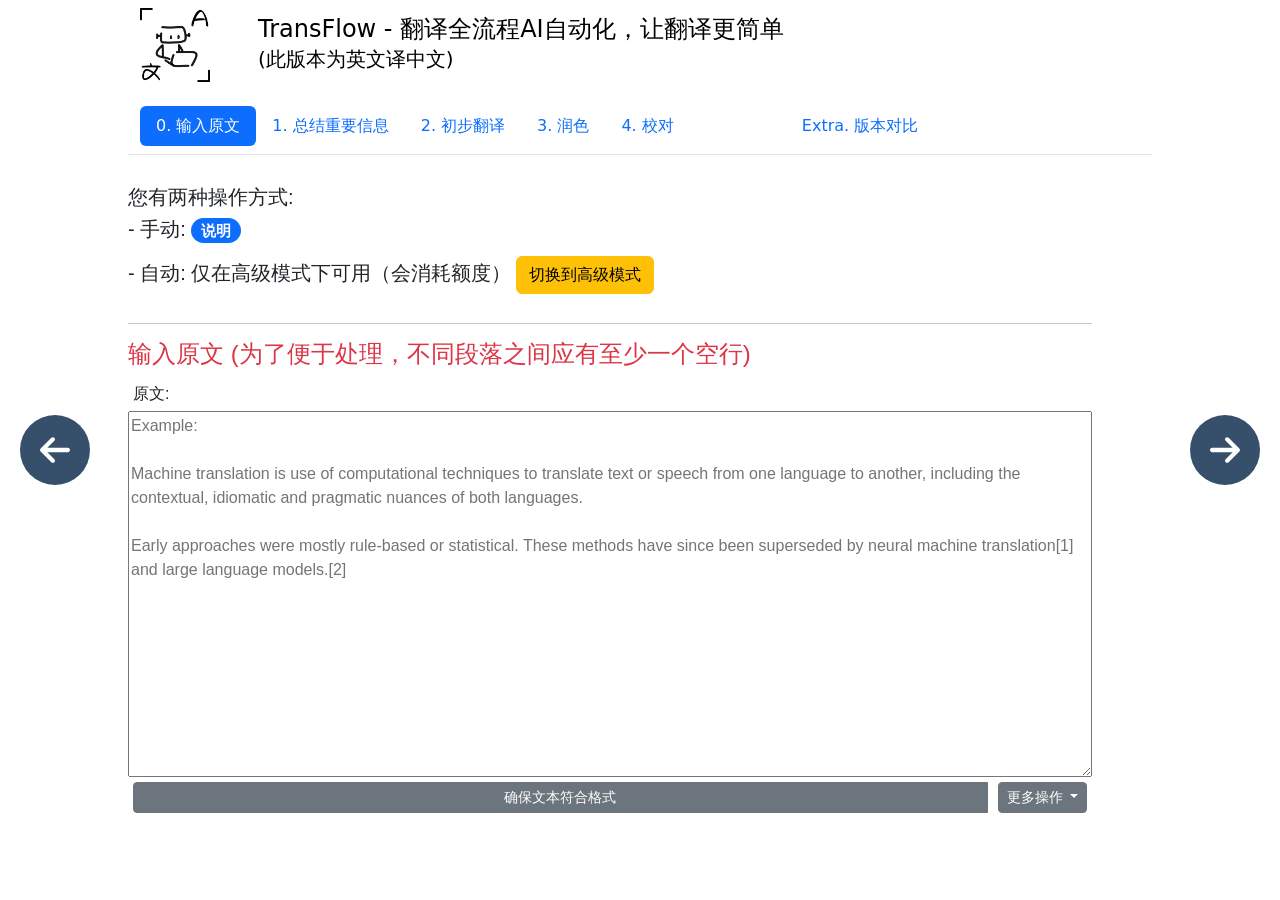
==== commit 5f3ca613: "able to pause automation" ====
--- a/index.html
+++ b/index.html
@@ -17,20 +17,20 @@
 <svg  id="goto-next" xmlns="http://www.w3.org/2000/svg" viewBox="0 0 448 512"><path fill="#FFF" d="M438.6 278.6c12.5-12.5 12.5-32.8 0-45.3l-160-160c-12.5-12.5-32.8-12.5-45.3 0s-12.5 32.8 0 45.3L338.8 224 32 224c-17.7 0-32 14.3-32 32s14.3 32 32 32l306.7 0L233.4 393.4c-12.5 12.5-12.5 32.8 0 45.3s32.8 12.5 45.3 0l160-160z"/></svg>
 
 <input type="file" id="load_input" textarea-id="">
-<span id="notification"></span>
+<span id="notification" class="advanced_mode">Show the automated processes (click to stop them while running)</span>
 
 <div class="modal fade" id="help1_Modal" tabindex="-1" aria-labelledby="help1_ModalLabel" aria-hidden="true">
   <div class="modal-dialog">
     <div class="modal-content">
       <button type="button" class="btn-close" data-bs-dismiss="modal" aria-label="Close"></button>
       <div class="modal-body">
-        <h6>This App interacts with a chatbot (e.g., ChatGPT) for Q&A. In manual mode, the App cannot directly connect to the chatbot. You will need to manually send the generated prompt to the chatbot and copy its response back into the App.</h6>
+        <h6>This App interacts with a chatbot (e.g., ChatGPT) for Q&A. In manual mode, the App and cannot directly connect to the chatbot. You will need to manually send the generated prompt to the chatbot and copy its response back into the App.</h6>
         <hr>
         <h4>Steps:</h4>
-        <p>1. Enter the original text in an input field.</p>
+        <p>1. Enter the original text.</p>
         <p>2. Click the right arrow to start the next Stage.</p>
         <p>3. Read the instruction in red for each step and follow the instructions.</p>
-        <p>4. Repeat 2&3 until the last Stage. </p>
+        <p>4. Repeat 2&3 until the Proofreading Stage finished. </p>
       </div>
     </div>
   </div>
@@ -89,7 +89,7 @@
                     <span>
                         <h5>You have two options for the operation: </h5>
                         <h5 data-bs-toggle="modal" data-bs-target="#help1_Modal">- Manual:&#10;&#10;<span class="badge rounded-pill text-bg-primary">Explanation</span></h5>
-                        <h5>- Automatic: Available only in ADVANCED mode<button type="button" id="switch_mode" class="btn btn-warning">Switch to ADVANCED mode</button><button type="button" id="auto_stage_all" class="automation advanced_mode btn btn-success">Enter the original text and click here to automate the entire translation process</button></h5>
+                        <h5>- Automatic: Available only in ADVANCED mode (will consumes credits)<button type="button" id="switch_mode" class="btn btn-warning">Switch to ADVANCED mode</button><button type="button" id="auto_stage_all" class="automation advanced_mode btn btn-success">Enter the original text and click here to automate the entire translation process</button></h5>
                         
                         <span class="advanced_mode">Prompt Length Limit:<input type="text" id="length_limit" size="8" value="32000"></span>
                     </span>
@@ -247,20 +247,35 @@
         <div class="flex-container">
             <div class="grid">
                 <h4 class="text-danger">3.1 Please click on the red button to generate a prompt from the template and previous content
+                    <button type="button" class="process_prompt_general btn btn-danger" prompt-textarea-id="polish_preparation_prompt" article-textarea-id="prerevision_article|MT_article">Generate prompt and copy it</button></h4>
+                <button type="button" id="polish_preparation_button" class="process_prompt_general automation advanced_mode btn btn-success btn-sm" prompt-textarea-id="polish_preparation_prompt" article-textarea-id="prerevision|MT_article" automation='true' result-textarea-id="polish_preparation">Auto-generate/execute the prompt and send the response to the next textarea</button>
+                <label for="polish_preparation_prompt">Prompt template:</label>
+                <textarea id="polish_preparation_prompt" rows="3" cols="50" style="background-color: #FFFBE6"></textarea>
+            </div>
+            <div class="grid">
+                <h4 class="text-danger">3.2 Please start a new chatbot (e.g. ChatGPT), then paste and send the prompt</h4>
+                <br>
+                <h4 class="text-danger" data-bs-toggle="modal" data-bs-target="#help2_Modal">3.3 When the response of chatbot is ready, copy the response and paste it below&#10;&#10;<span class="badge rounded-pill text-bg-primary">Help</span></h4>
+                <textarea id="polish_preparation" rows="10" cols="50"></textarea>
+                <h4 class="text-danger">3.4 Extract the information from the responsed text above
+                <button type="button" id="extract_polishing_information" class="btn btn-danger">Extract</button></h4> 
+            </div>
+            <div class="grid">
+                <h4 class="text-danger">3.5 Please click on the red button to generate a prompt from the template and previous content
                     <button type="button" class="process_prompt_general btn btn-danger" prompt-textarea-id="polish_prompt" article-textarea-id="prerevision_article|MT_article">Generate prompt and copy it</button></h4>
-                <button type="button" id="polish_button1" class="process_prompt_general automation advanced_mode btn btn-success btn-sm" prompt-textarea-id="polish_prompt" article-textarea-id="prerevision|MT_article" automation='true' result-textarea-id="polished_article_analysis">Auto-generate/execute the prompt and send the response to the next textarea</button>
+                <button type="button" id="polish_analysis_button" class="process_prompt_general automation advanced_mode btn btn-success btn-sm" prompt-textarea-id="polish_prompt" article-textarea-id="prerevision|MT_article" automation='true' result-textarea-id="polished_article_analysis">Auto-generate/execute the prompt and send the response to the next textarea</button>
                 <label for="polish_prompt">Prompt template:</label>
                 <textarea id="polish_prompt" rows="3" cols="50" style="background-color: #FFFBE6"></textarea>
             </div>
             <div class="grid">
-                <h4 class="text-danger">3.2 Please start a new chatbot (e.g. ChatGPT), then paste and send the prompt</h4>
+                <h4 class="text-danger">3.6 Please start a new chatbot (e.g. ChatGPT), then paste and send the prompt</h4>
                     <br>
                 <h4 class="text-danger" data-bs-toggle="modal" data-bs-target="#help2_Modal">3.3 When the response of chatbot is ready, copy the response and paste it below&#10;&#10;<span class="badge rounded-pill text-bg-primary">Help</span></h4>
                 <textarea id="polished_article_analysis" rows="10" cols="50"></textarea>
             </div>
             <div class="grid">
-                <h4 class="text-danger">3.4 Extract the article from the responsed text above
-                    <button type="button" id="polish_button2" class="selectVersion btn btn-danger" article-textarea-id="polished_article_analysis" result-textarea-id="polished_article">Extract</button></h4>         
+                <h4 class="text-danger">3.7 Extract the article from the responsed text above
+                    <button type="button" id="selectVersion" class="btn btn-danger" article-textarea-id="polished_article_analysis" result-textarea-id="polished_article">Extract</button></h4>         
 
                 <label for="polished_article">Polished:</label>
                 <textarea id="polished_article" xml-label="p_?" operations='+,+' rows="10" cols="50"></textarea>
@@ -301,7 +316,7 @@
             </div>
             <div class="grid">
                 <h4 class="text-danger">4.4 Extract the article from the responsed text above
-                    <button type="button" id="proof_button2" class="construct_proofed_version btn btn-danger" article-textarea-id="proofed_article_analysis" result-textarea-id="proofed_article">Extract</button></h4>                
+                    <button type="button" id="construct_proofed_version" class="btn btn-danger" article-textarea-id="proofed_article_analysis" result-textarea-id="proofed_article">Extract</button></h4>
 
                 <label for="proofed_article">Proofreaded:</label>
                 <textarea id="proofed_article" xml-label="p_?" operations='+,-,concat' rows="10" cols="50"></textarea>
@@ -338,28 +353,41 @@
 <script type="text/javascript" src="static/shorten-prompt.js"></script>
 <script type="text/javascript" src="static/slides.js"></script>
 <script type="text/javascript" src="static/automation.js"></script>
+
+<script type="importmap">
+  {
+    "imports": {
+      "sentencex": "https://esm.sh/sentencex@0.4.2"
+    }
+  }
+</script>
+<script type="module">
+  import segment from "sentencex"; // → https://esm.sh/react@18.2.0
+  window.segment = segment;
+</script>
+
 <script type="text/javascript">
 
 // 替换字典
 const replacements = {
     "Translation AI Workflow, Let Translation Flows Effortlessly": "翻译全流程AI自动化，让翻译更简单",
     "(English->Chinese)": "(此版本为英文译中文)",
-    "Enter the original text": "输入原文",
     "for ease of processing, there should be at least one blank line between paragraphs": "为了便于处理，不同段落之间应有至少一个空行",
     "Get the key information that helps the translation": "获取有助于翻译的重要信息",
+    "Show the automated processes (click to stop them while running)": "显示自动化进度（运行中点击可停止运行）",
 
     "Preliminary translation": "初步翻译",
     "Simple revision (simple polishing & proofreading)": "初步修改（简单的校对&润色）",
     "Get different polish verisons and then integrating them": "获得不同的润色，然后整合",
     "Analyze translation errors in each sentence and correct them": "分析每句话的翻译错误并修改",
 
-    "This App interacts with a chatbot (e.g., ChatGPT) for Q&A. In manual mode, the App cannot directly connect to the chatbot. You will need to manually send the generated prompt to the chatbot and copy its response back into the App.": "本应用需与聊天助手（如 ChatGPT）进行问答。在手动模式下，应用无法直接连接聊天助手，你需要手动将应用生成的 Prompt 发送给聊天助手，并将其回复传回应用。",
+    "This App interacts with a chatbot (e.g., ChatGPT) for Q&A. In manual mode, the App and cannot directly connect to the chatbot. You will need to manually send the generated prompt to the chatbot and copy its response back into the App to process.": "本应用需与聊天助手（如 ChatGPT）进行问答。在手动模式下，本应用无法直接连接聊天助手，你需要手动将应用生成的 Prompt 发送给聊天助手，并将其回复传回应用处理。",
     "Enter the original text and click here to automate the entire translation process": "输入原文后点此自动完成所有流程",
-    "Enter the original text in an input field": "在输入框中输入原始文本",
+    "Enter the original text": "输入原文",
     "Click the right arrow to start the next Stage": "点击右侧箭头进入下一阶段",
     "Read the instruction in red for each step and follow the instructions": "阅读每个步骤的红色文字，按照文字指示操作",
     "Go to the next step": "进入下一步骤",
-    "Repeat 2&3 until the last Stage": "重复 2 & 3 直到最后一个阶段",
+    "Repeat 2&3 until the Proofreading Stage finished": "重复 2 & 3 直到校对阶段完成",
 
     "Prompt Length Limit": "Prompt长度限制",
     "You have two options for the operation": "您有两种操作方式",
@@ -373,6 +401,7 @@
     "Generate prompt and copy it": "生成并复制Prompt",
     "Auto-generate/execute the prompt and send the response to the next textarea": "自动生成 / 执行prompt并把回复填入后面的文本框",
 
+    "Extract the information from the responsed text above": "从回复的文本中提取信息",
     "Extract the article from the responsed text above": "从回复的文本中提取文章",
     "Extract the annotations from the responsed text above": "从回复的文本中提取注释",
     "When the response of chatbot is ready, copy the response and paste it below": "聊天助手完成回复后，请复制回复并粘贴在下面",
@@ -391,7 +420,7 @@
     "Translate by DeepL": "使用DeepL翻译",
 
     "Extract": "提取",
-    "Available only in ADVANCED mode": "仅在高级模式下可用",
+    "Available only in ADVANCED mode (will consumes credits)": "仅在高级模式下可用（会消耗额度）",
     "Switch to BASIC mode": "切换到简单模式",
     "Switch to ADVANCED mode": "切换到高级模式",
 
@@ -407,6 +436,13 @@
     "Help": "帮助",
     "Explanation": "说明",
 
+    "Required": "必要信息",
+    "Annotation": "注释",
+    "Category": "文章分类",
+    "Wording": "写作风格",
+    "Polishing scheme": "润色方案",
+    "Glossary": "词汇表",
+
     "Raw document": "原文",
     "Simple revision": "初步修改稿",
     "Preliminary Translated": "初稿",
@@ -416,12 +452,6 @@
     "Polishing": "润色",
     "Proofreading": "校对",
     
-    "Required": "必要信息",
-    "Annotation": "注释",
-    "Category": "文章分类",
-    "Wording": "写作风格",
-    "Polishing scheme": "润色方案",
-    "Glossary": "词汇表",
     "": "",
     "": "",
     "": "",
@@ -451,7 +481,7 @@
     - 禁止改变文章原意；
     - 禁止擅自将较长内容总结，或擅自将较短内容扩展；
     - 如果文中出现${f_labels["source_language2"]}（包括名称、术语、参考文献、参考文献在正文中的引用、等等），说明这些是不需要翻译的部分，请完整保留其原文；
-    - 请遵照\`<glossary>\`（即翻译词汇表）和\`<do_not_translate>\`（即不可译内容）的翻译参考；
+    - 请遵照\`<glossary>\`（即翻译词汇表）和\`<do_not_translate>\`（即不可译内容）提供的翻译指示；
 - 格式完整：
     - 禁止删除原文中的标题、列表、链接、粗体、斜体、表格等所有Markdown格式标记，不要进行任何破坏格式的操作；
     - 如果文中出现引用、注释或脚注，请完整保留它们的原文内容和标签格式；
@@ -459,7 +489,6 @@
 
 这一任务对我非常关键，完整完成任务后你将得到10000美元的酬劳。请深呼吸，然后充分展现你的写作技能，认真完成任务并输出。`
 
-
 var step1_task234 = `<*Task2*>
 
 <*参考材料*>
@@ -480,14 +509,13 @@
 
 在你看到的这篇${f_labels["source_language2"]}文章中有一些需要特别注意的词汇（诸如术语/命名/习惯表达）不能被直接翻译，而是有在这个领域中特定的翻译方式。我已经提供了一个初步的**词汇表参考**表格，你需要阅读文章并补全这个词汇表。
 
-
 注意：
 - 如果**词汇表参考**中提供了一个${f_labels["source_language2"]}单词在不同领域内多种翻译，在新的词汇表中只保留和文章最匹配的那个领域所在的行，删除其它的行；
-- 如果**词汇表参考**中没有提供这个${f_labels["source_language2"]}单词的对应翻译，就在新的词汇表中根据给定领域和文章的内容给出合适的翻译；
+- 如果**词汇表参考**中没有提供这个${f_labels["source_language2"]}单词的对应翻译，就在新的词汇表中根据文章的领域和单词所在的语境给出合适的翻译；
+- 如果同一个单词在文章就有多个对应翻译，请在新的词汇表中分别列出这些翻译，并在\`Category\`中做出区分；
 - 不要在新的词汇表中擅自改变**词汇表参考**中已经提供的翻译，即使提供的翻译也是${f_labels["source_language2"]}；
 - 对于你补充的词汇翻译方式，应从\`<category>\`里给出的文章领域中挑选一个较细的领域，标记在\`Category\`栏中；
 - 有些${f_labels["source_language2"]}词汇在该文章的语境是不需要翻译的，请你准确找出这些词汇并在\`Translation\`栏中直接复制这些${f_labels["source_language2"]}词汇；
-- 除此之外，还有些${f_labels["source_language2"]}词汇在该文章的语境中需要翻译，但在翻译后的文本中应当用括号加上其${f_labels["source_language2"]}原文。请你准确找出这些词汇并加入词汇表。
 </任务描述>
 
 <*输出格式*>
@@ -619,7 +647,7 @@
 
 document.getElementById('prerevision_prompt').value = `<*参考材料*>
 
-下面你将看到的内容是一篇结构化的文章。该结构有3个主要层次： 
+下面的内容是一篇结构化的文章。该结构有3个主要层次： 
   a. 用\`<article>\`XML标签包括整篇文章的内容；
   b. 用\`<p_[i]>\`XML标签表示文章中每个段落，其中'i'代表段落编号；
   c. 用\`[${f_labels["SOURCE"]}]:\`和\`[${f_labels["TRANSLATION"]}]:\`分别指示句子的${f_labels["source_language2"]}原句和${f_labels["target_language2"]}机翻版本。
@@ -632,11 +660,9 @@
 ------
 ------
 
-下面你将看到的内容是对该文章的注释，包含两个主要层次： 
-  a. 用\`<annotation>\`囊括所有的内容；
-  b. 分别用\`<wording>\`、\`<category>\`、\`<tags>\`、\`<abstract>\`、\`<glossary>\`、\`<do_not_translate>\`标注特定的内容。
----
+下面的内容是对该文章的注释：
 @{annotation}@
+---
 
 </*参考材料*>
 
@@ -662,7 +688,7 @@
     如果你发现了某个错误但认为这是作者为了某种特殊表达故意设计的，就忽略这个错误。
 
 - *任务目标2*：有的错误源于${f_labels["target_language2"]}和${f_labels["source_language2"]}在用法上的差异，所以你的第二个目标是润色${f_labels["target_language2"]}翻译。润色后的翻译稿应当更加符合${f_labels["target_language2"]}语言习惯、更加符合原文要表达的意思、也要保留原文的Markdown格式。
-你的润色方案如下：
+    你应当参考下面的语言润色方案：
 @{polishing_scheme}@
 
 总的来说，你的任务是从\`<p_1>\`开始，根据每对原文和翻译的语义一致性，识别出该翻译相比原文的任何遗漏、冗余、语义扭曲、或其它的错误，修正发现的问题（*任务目标1*），并使其符合${f_labels["target_language2"]}语言习惯以及符合原文的意思（*任务目标2*）；
@@ -672,7 +698,7 @@
 <*输出格式*>
 ## 你的输出应当符合下面的格式：
     a. 从\`<p_1>\`开始，对于输入的\`<article>\`中的每个段落（\`<p_[i]>\`），输出带编号的段落开始标记\`<p_[i]>\`。
-    b. 在段落开始标记后，直接输出该段落符合任务要求的修正文本。
+    b. 在段落开始标记后，直接输出该段落符合任务要求的修正文本（注意这里不需要输出原文）。
 
 ${general_note}
 
@@ -701,23 +727,21 @@
 
 document.getElementById('LLM_translation_prompt').value = `<*参考材料*>
 
-下面你将看到的内容是一篇结构化的文章。该结构有3个主要层次： 
+下面的内容是一篇结构化的文章。该结构有3个主要层次： 
   a. 用\`<article>\`XML标签包括整篇文章的内容；
   b. 用\`<p_[i]>\`XML标签表示文章中每个段落，其中'i'代表段落编号；
 
 ---
-@{texts: [raw_article, MT_article],
+@{texts: [raw_article],
 languages: ['${f_labels["source_language"]}'],
 names: ['${f_labels["SOURCE"]}'],
 sentence_segment: false,}@
 ------
 ------
 
-下面你将看到的内容是对该文章的注释，包含两个主要层次： 
-  a. 用\`<annotation>\`囊括所有的内容；
-  b. 分别用\`<wording>\`、\`<category>\`、\`<tags>\`、\`<abstract>\`、\`<glossary>\`、\`<do_not_translate>\`标注特定的内容。
----
+下面的内容是对该文章的注释：
 @{annotation}@
+---
 
 </*参考材料*>
 
@@ -780,26 +804,29 @@
 consolidate_mark:false
 `;
 
-document.getElementById('polish_prompt').value = `<*参考材料*>
-
-下面你将看到的内容是一篇结构化的文章。该结构有3个主要层次： 
-  a. 用\`<article>\`包括整篇文章的内容；
-  b. 用\`<p_[i]>\`囊括各个段落，其中'i'代表段落编号；
-  c. 用\`<s_[i]>\`和\`</s_[i]>\`囊括当前段落内的各个句子，其中'i'代表句子编号；
-
----
-@{texts: [prerevision_article],
-languages: ['${f_labels["target_language"]}'],
-names: [''],
-sentence_segment: true,}@
-
+document.getElementById('polish_preparation_prompt').value = `<*参考材料*>
+
+下面的内容是一篇结构化的文章。该结构有3个主要层次： 
+  a. 用\`<article>\`XML标签包括整篇文章的内容；
+  b. 用\`<p_[i]>\`XML标签表示文章中每个段落，其中'i'代表段落编号；
+  c. 用\`[${f_labels["SOURCE"]}]:\`和\`[${f_labels["TRANSLATION"]}]:\`分别指示句子的${f_labels["source_language2"]}原句和${f_labels["target_language2"]}机翻版本。
+
+---
+@{texts: [raw_article, prerevision_article],
+languages: ['${f_labels["source_language"]}', '${f_labels["target_language"]}'],
+names: ['${f_labels["SOURCE"]}', '${f_labels["TRANSLATION"]}'],
+sentence_segment: false,}@
 ------
 ------
 ------
 
-下面你将看到的内容是对该文章的注释，包含两个主要层次： 
-  a. 用\`<annotation>\`囊括所有的内容；
-  b. 分别用\`<wording>\`、\`<category>\`、\`<tags>\`、\`<abstract>\`、\`<glossary>\`、\`<do_not_translate>\`标注特定的内容。
+下面的内容是对该文章的原本的润色方案：
+@{polishing_scheme}@
+
+---
+下面的内容是对该文章的原本的注释：
+@{annotation}@
+
 ---
 
 </*参考材料*>
@@ -815,32 +842,18 @@
 
 <*任务介绍*>
 ## 目标
-你的主要目标是对提供的这篇Markdown格式的${f_labels["target_language2"]}译稿从\`<p_1>\`开始进行润色。
-现有一个初步的润色方案如下：
-@{polishing_scheme}@
-
-第1步，请你阅读提供的译稿，根据其语言问题对原有润色方案做出改进，提供一个新的润色方案。
-第2步，请你遵照新的润色方案的要求，在保留文章原意和Markdown格式的前提下把译稿原文润色出2个不同的版本。
-第3步，你要在译稿原文和这2个重写版本中挑选出最合适的版本。
+请你阅读提供的译稿，根据其语言问题对原本的润色方案做出改进，提供一个新的润色方案。
+然后对原本的注释做出改进，提供一组新的注释。
+
 </*任务介绍*>
 
 <*输出格式*>
 ## 你的输出应当符合下面的格式：
+
 1. 输出\`<new_polishing_scheme>\`
-    1.1 在\`[当前译稿分析]\`中输出分析；
-    1.2. 确定新的润色方案。
-2. 从\`<p_1>\`开始，对于输入的\`<article>\`中的每个段落（\`<p_[i]>\`），输出带编号的段落开始标记\`<p_[i]>\`。
-3. 对于该段落的每个句子，依次执行下面操作：
-    3.1. 复制句子开始标记\`<s_[j]>\`;
-    3.2. 输出标记\`[${f_labels["VERSION"]}1]:\`，复制原始版本的句子；
-    3.3. 输出标记\`[${f_labels["VERSION"]}2]:\`，把原始版本的内容重写为版本1；
-    3.4. 输出标记\`[${f_labels["VERSION"]}3]:\`，把原始版本的内容重写为版本2；
-    3.5. 输出\`${f_labels["ANALYSIS"]}：\`，然后对比不同版本，最后挑选出哪个版本没有丢失信息且文字地道；
-    3.6. 输出\`${f_labels["SELECTION"]}：\`，并在其后根据上一步（3.2）的分析结果输出最佳版本的序号（大于等于1）；
-    3.7. 如果段落没有结束，跳到下一个句子。
-4. 复制段落结束标记\`</段落_[i]>\`。
-
-${general_note}
+  1.1. 在\`[当前译稿分析]\`中输出分析；
+  1.2. 确定新的润色方案。
+2. 输出\`<new_annotation>\`，即新的注释
 
 ## 输出的例子如下：
 \`\`\`
@@ -850,19 +863,101 @@
     [润色风格]: xxxxx
     [润色策略]: xxxxx
 </new_polishing_scheme>
+<new_annotation>
+    <wording>xxxxx</wording>
+    <category>xxxxx</category>
+    <tags>xxxxx</tags>
+    <glossary>xxxxx</glossary>
+    <do_not_translate>xxxxx</do_not_translate>
+    <abstract>xxxxx</abstract>
+</new_annotation>
+\`\`\`
+</*输出格式*>
+
+*以下是输出内容*
+---
+<new_polishing_scheme>
+(请继续...)
+
+completion_mark:@{last_paragraph}@
+new_chat:true
+close_chat:true
+consolidate_mark:false
+`;
+
+document.getElementById('polish_prompt').value = `
+
+<*参考材料*>
+
+下面你将看到的内容是一篇结构化的文章。该结构有3个主要层次： 
+  a. 用\`<article>\`包括整篇文章的内容；
+  b. 用\`<p_[i]>\`囊括各个段落，其中'i'代表段落编号；
+  c. 用\`<s_[i]>\`和\`</s_[i]>\`囊括当前段落内的各个句子，其中'i'代表句子编号；
+
+---
+@{texts: [prerevision_article],
+languages: ['${f_labels["target_language"]}'],
+names: [''],
+sentence_segment: true,}@
+
+---
+---
+---
+下面的内容是对该文章的注释：
+@{annotation}@
+---
+
+</*参考材料*>
+
+<*角色*>
+你是一名作家：
+- 母语为${f_labels["target_language2"]}，语言表达能力极高，有近50年的现代${f_labels["target_language2"]}写作经验；
+- 擅长使用非常地道的句子和用词去修改和润色翻译腔很重的文章；
+- 习惯的写作风格是 @{wording}@；
+- 擅长@{category}@领域的${f_labels["target_language2"]}和${f_labels["source_language2"]}写作；
+- 熟悉Markdown和XML格式。
+</*角色*>
+
+<*任务介绍*>
+## 目标
+你的主要目标是对提供的这篇Markdown格式的${f_labels["target_language2"]}文章从\`<p_1>\`开始进行润色。
+你的润色方案如下：
+@{polishing_scheme}@
+
+请你遵照这个润色方案的要求，在保留文章原意和Markdown格式的前提下把原文润色出2个不同的版本。
+最后，你要在原文和这2个重写版本中挑选出最合适的版本.
+</*任务介绍*>
+
+<*输出格式*>
+## 你的输出应当符合下面的格式：
+1. 从\`<p_1>\`开始，对于输入的\`<article>\`中的每个段落（\`<p_[i]>\`），输出带编号的段落开始标记\`<p_[i]>\`。
+2. 对于该段落的每个句子，依次执行下面操作：
+    2.1. 复制句子开始标记\`<s_[j]>\`;
+    2.2. 输出标记\`[${f_labels["VERSION"]}1]:\`，复制原始版本的句子；
+    2.3. 输出标记\`[${f_labels["VERSION"]}2]:\`，把原始版本的内容重写为版本1；
+    2.4. 输出标记\`[${f_labels["VERSION"]}3]:\`，把原始版本的内容重写为版本2；
+    2.5. 输出\`${f_labels["ANALYSIS"]}：\`，然后对比不同版本，最后挑选出哪个版本没有丢失信息且文字地道；
+    2.6. 输出\`${f_labels["SELECTION"]}：\`，并在其后根据上一步（2.2）的分析结果输出最佳版本的序号（大于等于1）；
+    2.7. 如果段落没有结束，跳到下一个句子。
+3. 复制段落结束标记\`</段落_[i]>\`。
+
+${general_note}
+
+## 输出的例子如下：
+\`\`\`
 <p_1>
     <s_1>
         [${f_labels["VERSION"]}1]: ## Lorem
         [${f_labels["VERSION"]}2]: ## Lorem
         [${f_labels["VERSION"]}3]: ## Lorem ipsum
-        [${f_labels["ANALYSIS"]}]: 版本1...
+        [${f_labels["ANALYSIS"]}]: cillum dolore eu fugiat nulla pariatur...
         [${f_labels["SELECTION"]}]: 1
     </s_1>
     <s_2>
         [${f_labels["VERSION"]}1]: Lorem ipsum **dolor** sit amet, consectetur elit
         [${f_labels["VERSION"]}2]: Lorem ipsum **dolor**, consectetur elit
         [${f_labels["VERSION"]}3]: Lorem ipsum **dolor** sit amet, consectetur adipiscing elit
-        [${f_labels["ANALYSIS"]}]: 版本3...
+        [${f_labels["ANALYSIS"]}]: sunt in culpa qui officia deserunt...
         [${f_labels["SELECTION"]}]: 3
     </s_2>
     ...
@@ -874,9 +969,8 @@
 
 *以下是输出内容*
 ---
-<new_polishing_scheme>
+<p_1>
 (请继续...)
-
 completion_mark:@{last_paragraph}@
 new_chat:true
 close_chat:true
@@ -885,7 +979,7 @@
 
 document.getElementById('proof_prompt').value = `<*参考材料*>
 
-下面你将看到的内容是一篇结构化的文章。该结构有4个主要层次： 
+下面的内容是一篇结构化的文章。该结构有4个主要层次： 
   a. 用\`<article>\`XML标签包括整篇文章的内容；
   b. 用\`<p_[i]>\`XML标签表示文章中每个段落，其中'i'代表段落编号；
   c. 用\`[s_[j]]:\`表示段落中的每个句子；
@@ -901,11 +995,9 @@
 ------
 ------
 
-下面你将看到的内容是对该文章的注释，包含两个主要层次： 
-  a. 用\`<annotation>\`囊括所有的内容；
-  b. 分别用\`<wording>\`、\`<category>\`、\`<tags>\`、\`<abstract>\`、\`<glossary>\`、\`<do_not_translate>\`标注特定的内容。
----
+下面的内容是对该文章的注释：
 @{annotation}@
+---
 
 </*参考材料*>
 
@@ -969,6 +1061,9 @@
 consolidate_mark:false
 `;  
 
+//     - \`<glossary>\`（即翻译词汇表）中有些表达用括号标记了${f_labels["source_language2"]}原文。这些表达首次在译文中出现时需要附带括号内的${f_labels["source_language2"]}原文，后续出现时则仅使用译文，无需重复${f_labels["source_language2"]}。
+// - 有些${f_labels["source_language2"]}词汇在翻译后的文本中在首次出现时标注${f_labels["source_language2"]}，比如${f_labels["target_language2"]}翻译可能引发歧义，或读者对翻译很可能不熟悉。请你准确找出这些词汇并在其加入\`Translation\`栏中用括号带上${f_labels["source_language2"]}标注。
+
     function zip(arrays) {
         return arrays[0].map(function(_,i){
             return arrays.map(function(array){return array[i]})
@@ -997,7 +1092,6 @@
             // 创建并挂载一个临时的 Promise 用于阻塞
             event.promise = new Promise(async (resolve) => {
                 document.getElementById('format_annotation').click();
-                await sleep(500);
 
                 let annotation = document.getElementById('annotation').value;
                 let raw_article = document.getElementById('raw_article').value;
@@ -1026,6 +1120,34 @@
 
         });
 
+    document.getElementById('fetch_online_glossary').addEventListener('click', async function(event) {
+            // 创建并挂载一个临时的 Promise 用于阻塞
+            event.promise = new Promise(async (resolve) => {
+                let glossary = await post('/access_glossary', {
+                    article: document.getElementById('raw_article').value,
+                    group: f_labels['source_lang'] + '-' + f_labels['target_lang'],
+                });
+
+                document.getElementById('glossary').value = glossary;
+                document.getElementById('glossary').dispatchEvent(new Event('change'));
+
+                resolve();  // 成功完成时，调用 resolve 以结束 Promise
+            });
+
+        });
+
+    document.getElementById('update_online_glossary').addEventListener('click', async function(event) {
+            var rows = document.getElementById('glossary').value.split('---|\n')[1].trim().split('\n');
+            rows = rows.map(row => row.split('|').map(word => word.trim()).filter(word => word !== ''));
+            // copy(rows);
+
+            await post('/add_to_online_glossary', {
+                glossary: rows,
+                group: f_labels['source_lang'] + '-' + f_labels['target_lang'],
+            });
+
+        });
+
     document.querySelectorAll('.process_prompt_general').forEach(button => {
         button.addEventListener('click', async function(event) {
             // 创建并挂载一个临时的 Promise 用于阻塞
@@ -1051,8 +1173,7 @@
                     id_group.push('annotation');
                     for (id of id_group) {
                         id = id.trim();
-
-                        await format(document.getElementById(id));
+                        format(document.getElementById(id));
                         eval(`var ${id} = document.getElementById('${id}').value`);
                     }
                 }
@@ -1062,7 +1183,7 @@
                 let formatted_article = '';
                 if (article_format) {
                     article_format = article_format[0].slice(2,-2);
-                    formatted_article = await post('/combine_articles', eval('({'+article_format+'})'));
+                    formatted_article = combine_articles(...Object.values(eval('({'+article_format+'})')));
 
                     matches = formatted_article.match(/<\/p_.*?>/g);
                     last_paragraph = matches[matches.length - 1];
@@ -1131,103 +1252,81 @@
         });
     });
 
-    document.querySelectorAll('.selectVersion').forEach(button => {
-        button.addEventListener('click', async function() {
-            var instruction = document.getElementById(this.getAttribute('article-textarea-id')).value;
-
-            var xml_string = '';
-            for (matched_p of instruction.matchAll(/<(p_\d+)>([^]*?)<\/\1>/g)) {
-                p_i = matched_p[1];
-                p_content = matched_p[2];
-                xml_string += `<${p_i}>\n`;
-                for (matched_s of p_content.matchAll(/(?<=<(s_\d+)>)([^]*?)(?=<\/\1>)/g)) {
-                    s_i = matched_s[1];
-                    s_content = matched_s[2];
-
-                    versions = {}
-                    // /(\s*)\[版本(\d+)\]:\s*([^]*?)(?=\n\1\[版本(\d+)\]|\n\1\[分析\])/g
-                    for (matched_v of s_content.matchAll(new RegExp(`(\\s*)\\[${f_labels["VERSION"]}(\\d+)\\]:\\s*([^]*?)(?=\\n\\1\\[${f_labels["VERSION"]}(\\d+)\\]|\\n\\1\\[${f_labels["ANALYSIS"]}\\])`,'g'))) {
-                        indent = matched_v[1];
-                        v_i = matched_v[2];
-                        v_content = matched_v[3];
-                        versions[v_i] = v_content;
-                    }
-                    // match 方法在没有全局标志 g 的情况下会返回细节信息，包括捕获组；但如果有 g 标志，它只返回所有匹配的数组。
-                    // 匹配 \[选择\]:\s*(\d+)
-                    selected_version = s_content.match(new RegExp(`\\[${f_labels["SELECTION"]}\\]:\\s*(\\d+)`))[1]; 
-
-                    xml_string += versions[selected_version];
+    document.getElementById('extract_polishing_information').addEventListener('click', async function(event) {
+            var info = document.getElementById('polish_preparation').value;
+            document.getElementById('polishing_scheme').value = info.match(/<new_polishing_scheme>([^]*?)<\/new_polishing_scheme>/gs)[0].replaceAll('new_polishing_scheme','polishing_scheme');
+            var annotation = info.match(/<new_annotation>([^]*?)<\/new_annotation>/gs)[0].replaceAll('new_annotation','annotation');
+            document.getElementById('annotation').value = annotation;
+            document.getElementById('wording').value = annotation.match(/<wording>([^]*?)<\/wording>/s)[1];
+            document.getElementById('category').value = annotation.match(/<category>([^]*?)<\/category>/s)[1];
+        });
+
+    document.getElementById('selectVersion').addEventListener('click', async function() {
+        var instruction = document.getElementById(this.getAttribute('article-textarea-id')).value;
+
+        var xml_string = '';
+        for (matched_p of instruction.matchAll(/<(p_\d+)>([^]*?)<\/\1>/g)) {
+            p_i = matched_p[1];
+            p_content = matched_p[2];
+            xml_string += `<${p_i}>\n`;
+            for (matched_s of p_content.matchAll(/(?<=<(s_\d+)>)([^]*?)(?=<\/\1>)/g)) {
+                s_i = matched_s[1];
+                s_content = matched_s[2];
+
+                versions = {}
+                // /(\s*)\[版本(\d+)\]:\s*([^]*?)(?=\n\1\[版本(\d+)\]|\n\1\[分析\])/g
+                for (matched_v of s_content.matchAll(new RegExp(`(\\s*)\\[${f_labels["VERSION"]}(\\d+)\\]:\\s*([^]*?)(?=\\n\\1\\[${f_labels["VERSION"]}(\\d+)\\]|\\n\\1\\[${f_labels["ANALYSIS"]}\\])`,'g'))) {
+                    indent = matched_v[1];
+                    v_i = matched_v[2];
+                    v_content = matched_v[3];
+                    versions[v_i] = v_content;
                 }
-                xml_string += `\n</${p_i}>\n`;
+                // match 方法在没有全局标志 g 的情况下会返回细节信息，包括捕获组；但如果有 g 标志，它只返回所有匹配的数组。
+                // 匹配 \[选择\]:\s*(\d+)
+                selected_version = s_content.match(new RegExp(`\\[${f_labels["SELECTION"]}\\]:\\s*(\\d+)`))[1]; 
+
+                xml_string += versions[selected_version];
             }
-            document.getElementById(this.getAttribute('result-textarea-id')).value = xml_string;
-            document.getElementById(this.getAttribute('result-textarea-id')).dispatchEvent(new Event('change'));
-
-        });
+            xml_string += `\n</${p_i}>\n`;
+        }
+        document.getElementById(this.getAttribute('result-textarea-id')).value = xml_string;
+        document.getElementById(this.getAttribute('result-textarea-id')).dispatchEvent(new Event('change'));
+
     });
 
-    document.querySelectorAll('.construct_proofed_version').forEach(button => {
-        button.addEventListener('click', async function() {
-            var instruction = document.getElementById(this.getAttribute('article-textarea-id')).value;
-
-            // 找到之前的版本，作为修改基础
-            if (document.getElementById('polished_article').value == '') {
-                var last_version = document.getElementById('polished_article').value;
+
+    document.getElementById('construct_proofed_version').addEventListener('click', async function() {
+        var instruction = document.getElementById(this.getAttribute('article-textarea-id')).value;
+
+        // 找到之前的版本，作为修改基础
+        if (document.getElementById('polished_article').value == '') {
+            var last_version = document.getElementById('polished_article').value;
+        }
+        else {
+            var last_version = document.getElementById('prerevision_article').value;
+        }
+
+        var xml_string = '';
+        for (matched_p of instruction.matchAll(/<(p_\d+)>([^]*?)<\/\1>/g)) {
+            p_i = matched_p[1];
+            p_content = matched_p[2];
+            xml_string += `<${p_i}>\n`;
+            for (matched_s of p_content.matchAll(/(?<=\[(s_\d+)\]:)([^]*?)(?=\n+\s*\[s_\d+\]:|$)/g)) {
+                s_i = matched_s[1];
+                s_content = matched_s[2];
+
+                // /\[修正\]:\s*([^]*?)$/
+                var revision = s_content.match(new RegExp(`\\[${f_labels["REVISION"]}\\]:\\s*([^]*?)$`))[1]; // match 方法在没有全局标志 g 的情况下会返回细节信息，包括捕获组；但如果有 g 标志，它只返回所有匹配的数组。
+
+                xml_string += revision;
             }
-            else {
-                var last_version = document.getElementById('prerevision_article').value;
-            }
-
-            var xml_string = '';
-            for (matched_p of instruction.matchAll(/<(p_\d+)>([^]*?)<\/\1>/g)) {
-                p_i = matched_p[1];
-                p_content = matched_p[2];
-                xml_string += `<${p_i}>\n`;
-                for (matched_s of p_content.matchAll(/(?<=\[(s_\d+)\]:)([^]*?)(?=\n+\s*\[s_\d+\]:|$)/g)) {
-                    s_i = matched_s[1];
-                    s_content = matched_s[2];
-
-                    // /\[修正\]:\s*([^]*?)$/
-                    var revision = s_content.match(new RegExp(`\\[${f_labels["REVISION"]}\\]:\\s*([^]*?)$`))[1]; // match 方法在没有全局标志 g 的情况下会返回细节信息，包括捕获组；但如果有 g 标志，它只返回所有匹配的数组。
-
-                    xml_string += revision;
-                }
-                xml_string += `</${p_i}>\n`;
-            }
-            document.getElementById(this.getAttribute('result-textarea-id')).value = xml_string;
-            document.getElementById(this.getAttribute('result-textarea-id')).dispatchEvent(new Event('change'));
-
-        })
+            xml_string += `</${p_i}>\n`;
+        }
+        document.getElementById(this.getAttribute('result-textarea-id')).value = xml_string;
+        document.getElementById(this.getAttribute('result-textarea-id')).dispatchEvent(new Event('change'));
+
     })
 
-
-    document.getElementById('fetch_online_glossary').addEventListener('click', async function(event) {
-            // 创建并挂载一个临时的 Promise 用于阻塞
-            event.promise = new Promise(async (resolve) => {
-                let glossary = await post('/access_glossary', {
-                    article: document.getElementById('raw_article').value,
-                    group: f_labels['source_lang'] + '-' + f_labels['target_lang'],
-                });
-
-                document.getElementById('glossary').value = glossary;
-                document.getElementById('glossary').dispatchEvent(new Event('change'));
-
-                resolve();  // 成功完成时，调用 resolve 以结束 Promise
-            });
-
-        });
-
-    document.getElementById('update_online_glossary').addEventListener('click', async function(event) {
-            var rows = document.getElementById('glossary').value.split('---|\n')[1].trim().split('\n');
-            rows = rows.map(row => row.split('|').map(word => word.trim()).filter(word => word !== ''));
-            // copy(rows);
-
-            await post('/add_to_online_glossary', {
-                glossary: rows,
-                group: f_labels['source_lang'] + '-' + f_labels['target_lang'],
-            });
-
-        });
 
     document.querySelectorAll('.copy_to_comparison').forEach(button => {
         button.addEventListener('click', async function() {
@@ -1294,7 +1393,7 @@
 
         document.querySelector(`button[textarea-id="article_version_${idx}"].format_article`).addEventListener('click', async function() {
                 var textareaId = this.getAttribute('textarea-id');
-                await format(document.getElementById(textareaId));
+                format(document.getElementById(textareaId));
             });
 
         document.querySelectorAll('.load-Button').forEach(button => {
@@ -1319,7 +1418,7 @@
         for (ele of nodes) {
             if (ele.className == 'grid version') {
                 var article_ele = ele.getElementsByTagName('textarea')[0];
-                var article_xml = await format(article_ele);
+                var article_xml = format(article_ele);
 
                 var version_name = ele.getElementsByTagName('input')[0].value;
                 version_names.push(version_name);
